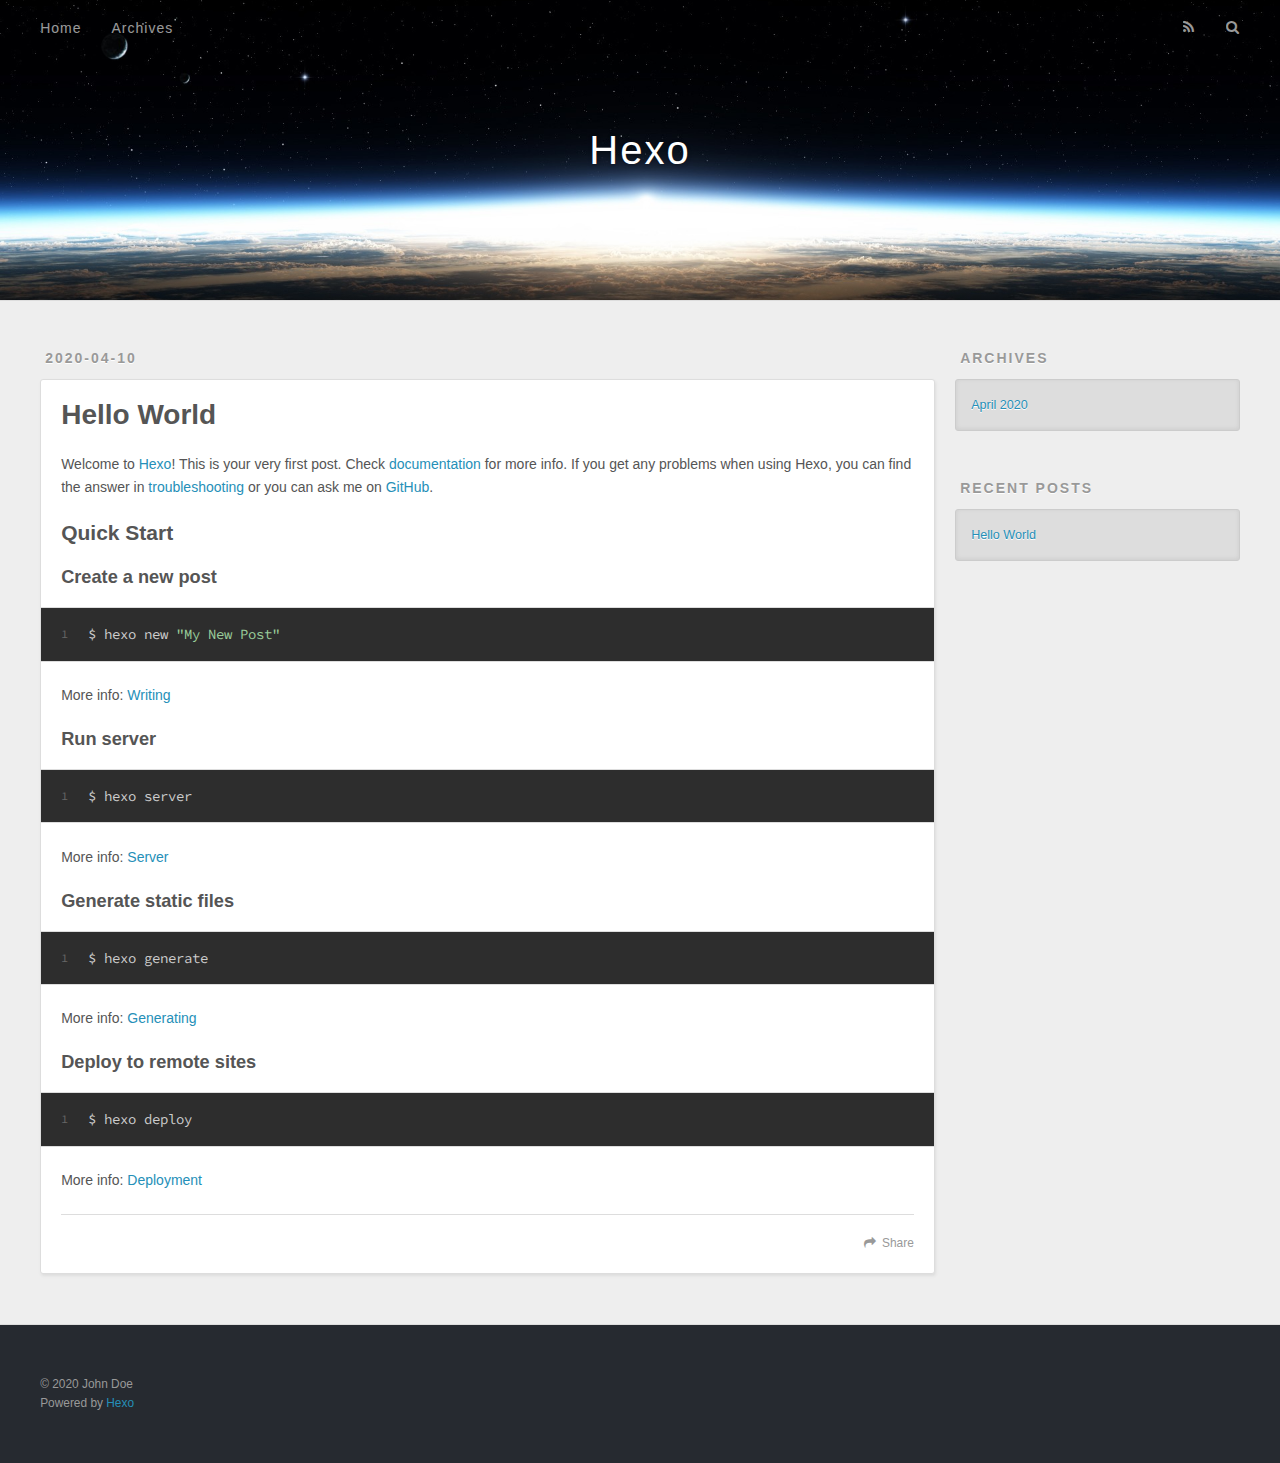
==== index.html @ f74c3641 "Site updated: 2020-04-10 07:57:39" ====
<!DOCTYPE html>
<html>
<head>
  <meta charset="utf-8">
  

  
  <title>Hexo</title>
  <meta name="viewport" content="width=device-width, initial-scale=1, maximum-scale=1">
  <meta property="og:type" content="website">
<meta property="og:title" content="Hexo">
<meta property="og:url" content="http://yoursite.com/index.html">
<meta property="og:site_name" content="Hexo">
<meta property="og:locale" content="en_US">
<meta property="article:author" content="John Doe">
<meta name="twitter:card" content="summary">
  
    <link rel="alternate" href="/atom.xml" title="Hexo" type="application/atom+xml">
  
  
    <link rel="icon" href="/favicon.png">
  
  
    <link href="//fonts.googleapis.com/css?family=Source+Code+Pro" rel="stylesheet" type="text/css">
  
  
<link rel="stylesheet" href="/css/style.css">

<meta name="generator" content="Hexo 4.2.0"></head>

<body>
  <div id="container">
    <div id="wrap">
      <header id="header">
  <div id="banner"></div>
  <div id="header-outer" class="outer">
    <div id="header-title" class="inner">
      <h1 id="logo-wrap">
        <a href="/" id="logo">Hexo</a>
      </h1>
      
    </div>
    <div id="header-inner" class="inner">
      <nav id="main-nav">
        <a id="main-nav-toggle" class="nav-icon"></a>
        
          <a class="main-nav-link" href="/">Home</a>
        
          <a class="main-nav-link" href="/archives">Archives</a>
        
      </nav>
      <nav id="sub-nav">
        
          <a id="nav-rss-link" class="nav-icon" href="/atom.xml" title="RSS Feed"></a>
        
        <a id="nav-search-btn" class="nav-icon" title="Search"></a>
      </nav>
      <div id="search-form-wrap">
        <form action="//google.com/search" method="get" accept-charset="UTF-8" class="search-form"><input type="search" name="q" class="search-form-input" placeholder="Search"><button type="submit" class="search-form-submit">&#xF002;</button><input type="hidden" name="sitesearch" value="http://yoursite.com"></form>
      </div>
    </div>
  </div>
</header>
      <div class="outer">
        <section id="main">
  
    <article id="post-hello-world" class="article article-type-post" itemscope itemprop="blogPost">
  <div class="article-meta">
    <a href="/2020/04/10/hello-world/" class="article-date">
  <time datetime="2020-04-09T23:54:30.245Z" itemprop="datePublished">2020-04-10</time>
</a>
    
  </div>
  <div class="article-inner">
    
    
      <header class="article-header">
        
  
    <h1 itemprop="name">
      <a class="article-title" href="/2020/04/10/hello-world/">Hello World</a>
    </h1>
  

      </header>
    
    <div class="article-entry" itemprop="articleBody">
      
        <p>Welcome to <a href="https://hexo.io/" target="_blank" rel="noopener">Hexo</a>! This is your very first post. Check <a href="https://hexo.io/docs/" target="_blank" rel="noopener">documentation</a> for more info. If you get any problems when using Hexo, you can find the answer in <a href="https://hexo.io/docs/troubleshooting.html" target="_blank" rel="noopener">troubleshooting</a> or you can ask me on <a href="https://github.com/hexojs/hexo/issues" target="_blank" rel="noopener">GitHub</a>.</p>
<h2 id="Quick-Start"><a href="#Quick-Start" class="headerlink" title="Quick Start"></a>Quick Start</h2><h3 id="Create-a-new-post"><a href="#Create-a-new-post" class="headerlink" title="Create a new post"></a>Create a new post</h3><figure class="highlight bash"><table><tr><td class="gutter"><pre><span class="line">1</span><br></pre></td><td class="code"><pre><span class="line">$ hexo new <span class="string">"My New Post"</span></span><br></pre></td></tr></table></figure>

<p>More info: <a href="https://hexo.io/docs/writing.html" target="_blank" rel="noopener">Writing</a></p>
<h3 id="Run-server"><a href="#Run-server" class="headerlink" title="Run server"></a>Run server</h3><figure class="highlight bash"><table><tr><td class="gutter"><pre><span class="line">1</span><br></pre></td><td class="code"><pre><span class="line">$ hexo server</span><br></pre></td></tr></table></figure>

<p>More info: <a href="https://hexo.io/docs/server.html" target="_blank" rel="noopener">Server</a></p>
<h3 id="Generate-static-files"><a href="#Generate-static-files" class="headerlink" title="Generate static files"></a>Generate static files</h3><figure class="highlight bash"><table><tr><td class="gutter"><pre><span class="line">1</span><br></pre></td><td class="code"><pre><span class="line">$ hexo generate</span><br></pre></td></tr></table></figure>

<p>More info: <a href="https://hexo.io/docs/generating.html" target="_blank" rel="noopener">Generating</a></p>
<h3 id="Deploy-to-remote-sites"><a href="#Deploy-to-remote-sites" class="headerlink" title="Deploy to remote sites"></a>Deploy to remote sites</h3><figure class="highlight bash"><table><tr><td class="gutter"><pre><span class="line">1</span><br></pre></td><td class="code"><pre><span class="line">$ hexo deploy</span><br></pre></td></tr></table></figure>

<p>More info: <a href="https://hexo.io/docs/one-command-deployment.html" target="_blank" rel="noopener">Deployment</a></p>

      
    </div>
    <footer class="article-footer">
      <a data-url="http://yoursite.com/2020/04/10/hello-world/" data-id="ck8tf6o4m0000vwvhghkp635x" class="article-share-link">Share</a>
      
      
    </footer>
  </div>
  
</article>


  


</section>
        
          <aside id="sidebar">
  
    

  
    

  
    
  
    
  <div class="widget-wrap">
    <h3 class="widget-title">Archives</h3>
    <div class="widget">
      <ul class="archive-list"><li class="archive-list-item"><a class="archive-list-link" href="/archives/2020/04/">April 2020</a></li></ul>
    </div>
  </div>


  
    
  <div class="widget-wrap">
    <h3 class="widget-title">Recent Posts</h3>
    <div class="widget">
      <ul>
        
          <li>
            <a href="/2020/04/10/hello-world/">Hello World</a>
          </li>
        
      </ul>
    </div>
  </div>

  
</aside>
        
      </div>
      <footer id="footer">
  
  <div class="outer">
    <div id="footer-info" class="inner">
      &copy; 2020 John Doe<br>
      Powered by <a href="http://hexo.io/" target="_blank">Hexo</a>
    </div>
  </div>
</footer>
    </div>
    <nav id="mobile-nav">
  
    <a href="/" class="mobile-nav-link">Home</a>
  
    <a href="/archives" class="mobile-nav-link">Archives</a>
  
</nav>
    

<script src="//ajax.googleapis.com/ajax/libs/jquery/2.0.3/jquery.min.js"></script>


  
<link rel="stylesheet" href="/fancybox/jquery.fancybox.css">

  
<script src="/fancybox/jquery.fancybox.pack.js"></script>




<script src="/js/script.js"></script>




  </div>
</body>
</html>
---- css/style.css ----
body {
  width: 100%;
}
body:before,
body:after {
  content: "";
  display: table;
}
body:after {
  clear: both;
}
html,
body,
div,
span,
applet,
object,
iframe,
h1,
h2,
h3,
h4,
h5,
h6,
p,
blockquote,
pre,
a,
abbr,
acronym,
address,
big,
cite,
code,
del,
dfn,
em,
img,
ins,
kbd,
q,
s,
samp,
small,
strike,
strong,
sub,
sup,
tt,
var,
dl,
dt,
dd,
ol,
ul,
li,
fieldset,
form,
label,
legend,
table,
caption,
tbody,
tfoot,
thead,
tr,
th,
td {
  margin: 0;
  padding: 0;
  border: 0;
  outline: 0;
  font-weight: inherit;
  font-style: inherit;
  font-family: inherit;
  font-size: 100%;
  vertical-align: baseline;
}
body {
  line-height: 1;
  color: #000;
  background: #fff;
}
ol,
ul {
  list-style: none;
}
table {
  border-collapse: separate;
  border-spacing: 0;
  vertical-align: middle;
}
caption,
th,
td {
  text-align: left;
  font-weight: normal;
  vertical-align: middle;
}
a img {
  border: none;
}
input,
button {
  margin: 0;
  padding: 0;
}
input::-moz-focus-inner,
button::-moz-focus-inner {
  border: 0;
  padding: 0;
}
@font-face {
  font-family: FontAwesome;
  font-style: normal;
  font-weight: normal;
  src: url("fonts/fontawesome-webfont.eot?v=#4.0.3");
  src: url("fonts/fontawesome-webfont.eot?#iefix&v=#4.0.3") format("embedded-opentype"), url("fonts/fontawesome-webfont.woff?v=#4.0.3") format("woff"), url("fonts/fontawesome-webfont.ttf?v=#4.0.3") format("truetype"), url("fonts/fontawesome-webfont.svg#fontawesomeregular?v=#4.0.3") format("svg");
}
html,
body,
#container {
  height: 100%;
}
body {
  background: #eee;
  font: 14px -apple-system, BlinkMacSystemFont, "Segoe UI", "Roboto", "Oxygen", "Ubuntu", "Cantarell", "Fira Sans", "Droid Sans", "Helvetica Neue", sans-serif;
  -webkit-text-size-adjust: 100%;
}
.outer {
  max-width: 1220px;
  margin: 0 auto;
  padding: 0 20px;
}
.outer:before,
.outer:after {
  content: "";
  display: table;
}
.outer:after {
  clear: both;
}
.inner {
  display: inline;
  float: left;
  width: 98.33333333333333%;
  margin: 0 0.833333333333333%;
}
.left,
.alignleft {
  float: left;
}
.right,
.alignright {
  float: right;
}
.clear {
  clear: both;
}
#container {
  position: relative;
}
.mobile-nav-on {
  overflow: hidden;
}
#wrap {
  height: 100%;
  width: 100%;
  position: absolute;
  top: 0;
  left: 0;
  -webkit-transition: 0.2s ease-out;
  -moz-transition: 0.2s ease-out;
  -ms-transition: 0.2s ease-out;
  transition: 0.2s ease-out;
  z-index: 1;
  background: #eee;
}
.mobile-nav-on #wrap {
  left: 280px;
}
@media screen and (min-width: 768px) {
  #main {
    display: inline;
    float: left;
    width: 73.33333333333333%;
    margin: 0 0.833333333333333%;
  }
}
.article-date,
.article-category-link,
.archive-year,
.widget-title {
  text-decoration: none;
  text-transform: uppercase;
  letter-spacing: 2px;
  color: #999;
  margin-bottom: 1em;
  margin-left: 5px;
  line-height: 1em;
  text-shadow: 0 1px #fff;
  font-weight: bold;
}
.article-inner,
.archive-article-inner {
  background: #fff;
  -webkit-box-shadow: 1px 2px 3px #ddd;
  box-shadow: 1px 2px 3px #ddd;
  border: 1px solid #ddd;
  border-radius: 3px;
}
.article-entry h1,
.widget h1 {
  font-size: 2em;
}
.article-entry h2,
.widget h2 {
  font-size: 1.5em;
}
.article-entry h3,
.widget h3 {
  font-size: 1.3em;
}
.article-entry h4,
.widget h4 {
  font-size: 1.2em;
}
.article-entry h5,
.widget h5 {
  font-size: 1em;
}
.article-entry h6,
.widget h6 {
  font-size: 1em;
  color: #999;
}
.article-entry hr,
.widget hr {
  border: 1px dashed #ddd;
}
.article-entry strong,
.widget strong {
  font-weight: bold;
}
.article-entry em,
.widget em,
.article-entry cite,
.widget cite {
  font-style: italic;
}
.article-entry sup,
.widget sup,
.article-entry sub,
.widget sub {
  font-size: 0.75em;
  line-height: 0;
  position: relative;
  vertical-align: baseline;
}
.article-entry sup,
.widget sup {
  top: -0.5em;
}
.article-entry sub,
.widget sub {
  bottom: -0.2em;
}
.article-entry small,
.widget small {
  font-size: 0.85em;
}
.article-entry acronym,
.widget acronym,
.article-entry abbr,
.widget abbr {
  border-bottom: 1px dotted;
}
.article-entry ul,
.widget ul,
.article-entry ol,
.widget ol,
.article-entry dl,
.widget dl {
  margin: 0 20px;
  line-height: 1.6em;
}
.article-entry ul ul,
.widget ul ul,
.article-entry ol ul,
.widget ol ul,
.article-entry ul ol,
.widget ul ol,
.article-entry ol ol,
.widget ol ol {
  margin-top: 0;
  margin-bottom: 0;
}
.article-entry ul,
.widget ul {
  list-style: disc;
}
.article-entry ol,
.widget ol {
  list-style: decimal;
}
.article-entry dt,
.widget dt {
  font-weight: bold;
}
#header {
  height: 300px;
  position: relative;
  border-bottom: 1px solid #ddd;
}
#header:before,
#header:after {
  content: "";
  position: absolute;
  left: 0;
  right: 0;
  height: 40px;
}
#header:before {
  top: 0;
  background: -webkit-linear-gradient(rgba(0,0,0,0.2), transparent);
  background: -moz-linear-gradient(rgba(0,0,0,0.2), transparent);
  background: -ms-linear-gradient(rgba(0,0,0,0.2), transparent);
  background: linear-gradient(rgba(0,0,0,0.2), transparent);
}
#header:after {
  bottom: 0;
  background: -webkit-linear-gradient(transparent, rgba(0,0,0,0.2));
  background: -moz-linear-gradient(transparent, rgba(0,0,0,0.2));
  background: -ms-linear-gradient(transparent, rgba(0,0,0,0.2));
  background: linear-gradient(transparent, rgba(0,0,0,0.2));
}
#header-outer {
  height: 100%;
  position: relative;
}
#header-inner {
  position: relative;
  overflow: hidden;
}
#banner {
  position: absolute;
  top: 0;
  left: 0;
  width: 100%;
  height: 100%;
  background: url("images/banner.jpg") center #000;
  -webkit-background-size: cover;
  -moz-background-size: cover;
  background-size: cover;
  z-index: -1;
}
#header-title {
  text-align: center;
  height: 40px;
  position: absolute;
  top: 50%;
  left: 0;
  margin-top: -20px;
}
#logo,
#subtitle {
  text-decoration: none;
  color: #fff;
  font-weight: 300;
  text-shadow: 0 1px 4px rgba(0,0,0,0.3);
}
#logo {
  font-size: 40px;
  line-height: 40px;
  letter-spacing: 2px;
}
#subtitle {
  font-size: 16px;
  line-height: 16px;
  letter-spacing: 1px;
}
#subtitle-wrap {
  margin-top: 16px;
}
#main-nav {
  float: left;
  margin-left: -15px;
}
.nav-icon,
.main-nav-link {
  float: left;
  color: #fff;
  opacity: 0.6;
  text-decoration: none;
  text-shadow: 0 1px rgba(0,0,0,0.2);
  -webkit-transition: opacity 0.2s;
  -moz-transition: opacity 0.2s;
  -ms-transition: opacity 0.2s;
  transition: opacity 0.2s;
  display: block;
  padding: 20px 15px;
}
.nav-icon:hover,
.main-nav-link:hover {
  opacity: 1;
}
.nav-icon {
  font-family: FontAwesome;
  text-align: center;
  font-size: 14px;
  width: 14px;
  height: 14px;
  padding: 20px 15px;
  position: relative;
  cursor: pointer;
}
.main-nav-link {
  font-weight: 300;
  letter-spacing: 1px;
}
@media screen and (max-width: 479px) {
  .main-nav-link {
    display: none;
  }
}
#main-nav-toggle {
  display: none;
}
#main-nav-toggle:before {
  content: "\f0c9";
}
@media screen and (max-width: 479px) {
  #main-nav-toggle {
    display: block;
  }
}
#sub-nav {
  float: right;
  margin-right: -15px;
}
#nav-rss-link:before {
  content: "\f09e";
}
#nav-search-btn:before {
  content: "\f002";
}
#search-form-wrap {
  position: absolute;
  top: 15px;
  width: 150px;
  height: 30px;
  right: -150px;
  opacity: 0;
  -webkit-transition: 0.2s ease-out;
  -moz-transition: 0.2s ease-out;
  -ms-transition: 0.2s ease-out;
  transition: 0.2s ease-out;
}
#search-form-wrap.on {
  opacity: 1;
  right: 0;
}
@media screen and (max-width: 479px) {
  #search-form-wrap {
    width: 100%;
    right: -100%;
  }
}
.search-form {
  position: absolute;
  top: 0;
  left: 0;
  right: 0;
  background: #fff;
  padding: 5px 15px;
  border-radius: 15px;
  -webkit-box-shadow: 0 0 10px rgba(0,0,0,0.3);
  box-shadow: 0 0 10px rgba(0,0,0,0.3);
}
.search-form-input {
  border: none;
  background: none;
  color: #555;
  width: 100%;
  font: 13px -apple-system, BlinkMacSystemFont, "Segoe UI", "Roboto", "Oxygen", "Ubuntu", "Cantarell", "Fira Sans", "Droid Sans", "Helvetica Neue", sans-serif;
  outline: none;
}
.search-form-input::-webkit-search-results-decoration,
.search-form-input::-webkit-search-cancel-button {
  -webkit-appearance: none;
}
.search-form-submit {
  position: absolute;
  top: 50%;
  right: 10px;
  margin-top: -7px;
  font: 13px FontAwesome;
  border: none;
  background: none;
  color: #bbb;
  cursor: pointer;
}
.search-form-submit:hover,
.search-form-submit:focus {
  color: #777;
}
.article {
  margin: 50px 0;
}
.article-inner {
  overflow: hidden;
}
.article-meta:before,
.article-meta:after {
  content: "";
  display: table;
}
.article-meta:after {
  clear: both;
}
.article-date {
  float: left;
}
.article-category {
  float: left;
  line-height: 1em;
  color: #ccc;
  text-shadow: 0 1px #fff;
  margin-left: 8px;
}
.article-category:before {
  content: "\2022";
}
.article-category-link {
  margin: 0 12px 1em;
}
.article-header {
  padding: 20px 20px 0;
}
.article-title {
  text-decoration: none;
  font-size: 2em;
  font-weight: bold;
  color: #555;
  line-height: 1.1em;
  -webkit-transition: color 0.2s;
  -moz-transition: color 0.2s;
  -ms-transition: color 0.2s;
  transition: color 0.2s;
}
a.article-title:hover {
  color: #258fb8;
}
.article-entry {
  color: #555;
  padding: 0 20px;
}
.article-entry:before,
.article-entry:after {
  content: "";
  display: table;
}
.article-entry:after {
  clear: both;
}
.article-entry p,
.article-entry table {
  line-height: 1.6em;
  margin: 1.6em 0;
}
.article-entry h1,
.article-entry h2,
.article-entry h3,
.article-entry h4,
.article-entry h5,
.article-entry h6 {
  font-weight: bold;
}
.article-entry h1,
.article-entry h2,
.article-entry h3,
.article-entry h4,
.article-entry h5,
.article-entry h6 {
  line-height: 1.1em;
  margin: 1.1em 0;
}
.article-entry a {
  color: #258fb8;
  text-decoration: none;
}
.article-entry a:hover {
  text-decoration: underline;
}
.article-entry ul,
.article-entry ol,
.article-entry dl {
  margin-top: 1.6em;
  margin-bottom: 1.6em;
}
.article-entry img,
.article-entry video {
  max-width: 100%;
  height: auto;
  display: block;
  margin: auto;
}
.article-entry iframe {
  border: none;
}
.article-entry table {
  width: 100%;
  border-collapse: collapse;
  border-spacing: 0;
}
.article-entry th {
  font-weight: bold;
  border-bottom: 3px solid #ddd;
  padding-bottom: 0.5em;
}
.article-entry td {
  border-bottom: 1px solid #ddd;
  padding: 10px 0;
}
.article-entry blockquote {
  font-family: Georgia, "Times New Roman", serif;
  font-size: 1.4em;
  margin: 1.6em 20px;
  text-align: center;
}
.article-entry blockquote footer {
  font-size: 14px;
  margin: 1.6em 0;
  font-family: -apple-system, BlinkMacSystemFont, "Segoe UI", "Roboto", "Oxygen", "Ubuntu", "Cantarell", "Fira Sans", "Droid Sans", "Helvetica Neue", sans-serif;
}
.article-entry blockquote footer cite:before {
  content: "—";
  padding: 0 0.5em;
}
.article-entry .pullquote {
  text-align: left;
  width: 45%;
  margin: 0;
}
.article-entry .pullquote.left {
  margin-left: 0.5em;
  margin-right: 1em;
}
.article-entry .pullquote.right {
  margin-right: 0.5em;
  margin-left: 1em;
}
.article-entry .caption {
  color: #999;
  display: block;
  font-size: 0.9em;
  margin-top: 0.5em;
  position: relative;
  text-align: center;
}
.article-entry .video-container {
  position: relative;
  padding-top: 56.25%;
  height: 0;
  overflow: hidden;
}
.article-entry .video-container iframe,
.article-entry .video-container object,
.article-entry .video-container embed {
  position: absolute;
  top: 0;
  left: 0;
  width: 100%;
  height: 100%;
  margin-top: 0;
}
.article-more-link a {
  display: inline-block;
  line-height: 1em;
  padding: 6px 15px;
  border-radius: 15px;
  background: #eee;
  color: #999;
  text-shadow: 0 1px #fff;
  text-decoration: none;
}
.article-more-link a:hover {
  background: #258fb8;
  color: #fff;
  text-decoration: none;
  text-shadow: 0 1px #1e7293;
}
.article-footer {
  font-size: 0.85em;
  line-height: 1.6em;
  border-top: 1px solid #ddd;
  padding-top: 1.6em;
  margin: 0 20px 20px;
}
.article-footer:before,
.article-footer:after {
  content: "";
  display: table;
}
.article-footer:after {
  clear: both;
}
.article-footer a {
  color: #999;
  text-decoration: none;
}
.article-footer a:hover {
  color: #555;
}
.article-tag-list-item {
  float: left;
  margin-right: 10px;
}
.article-tag-list-link:before {
  content: "#";
}
.article-comment-link {
  float: right;
}
.article-comment-link:before {
  content: "\f075";
  font-family: FontAwesome;
  padding-right: 8px;
}
.article-share-link {
  cursor: pointer;
  float: right;
  margin-left: 20px;
}
.article-share-link:before {
  content: "\f064";
  font-family: FontAwesome;
  padding-right: 6px;
}
#article-nav {
  position: relative;
}
#article-nav:before,
#article-nav:after {
  content: "";
  display: table;
}
#article-nav:after {
  clear: both;
}
@media screen and (min-width: 768px) {
  #article-nav {
    margin: 50px 0;
  }
  #article-nav:before {
    width: 8px;
    height: 8px;
    position: absolute;
    top: 50%;
    left: 50%;
    margin-top: -4px;
    margin-left: -4px;
    content: "";
    border-radius: 50%;
    background: #ddd;
    -webkit-box-shadow: 0 1px 2px #fff;
    box-shadow: 0 1px 2px #fff;
  }
}
.article-nav-link-wrap {
  text-decoration: none;
  text-shadow: 0 1px #fff;
  color: #999;
  -webkit-box-sizing: border-box;
  -moz-box-sizing: border-box;
  box-sizing: border-box;
  margin-top: 50px;
  text-align: center;
  display: block;
}
.article-nav-link-wrap:hover {
  color: #555;
}
@media screen and (min-width: 768px) {
  .article-nav-link-wrap {
    width: 50%;
    margin-top: 0;
  }
}
@media screen and (min-width: 768px) {
  #article-nav-newer {
    float: left;
    text-align: right;
    padding-right: 20px;
  }
}
@media screen and (min-width: 768px) {
  #article-nav-older {
    float: right;
    text-align: left;
    padding-left: 20px;
  }
}
.article-nav-caption {
  text-transform: uppercase;
  letter-spacing: 2px;
  color: #ddd;
  line-height: 1em;
  font-weight: bold;
}
#article-nav-newer .article-nav-caption {
  margin-right: -2px;
}
.article-nav-title {
  font-size: 0.85em;
  line-height: 1.6em;
  margin-top: 0.5em;
}
.article-share-box {
  position: absolute;
  display: none;
  background: #fff;
  -webkit-box-shadow: 1px 2px 10px rgba(0,0,0,0.2);
  box-shadow: 1px 2px 10px rgba(0,0,0,0.2);
  border-radius: 3px;
  margin-left: -145px;
  overflow: hidden;
  z-index: 1;
}
.article-share-box.on {
  display: block;
}
.article-share-input {
  width: 100%;
  background: none;
  -webkit-box-sizing: border-box;
  -moz-box-sizing: border-box;
  box-sizing: border-box;
  font: 14px -apple-system, BlinkMacSystemFont, "Segoe UI", "Roboto", "Oxygen", "Ubuntu", "Cantarell", "Fira Sans", "Droid Sans", "Helvetica Neue", sans-serif;
  padding: 0 15px;
  color: #555;
  outline: none;
  border: 1px solid #ddd;
  border-radius: 3px 3px 0 0;
  height: 36px;
  line-height: 36px;
}
.article-share-links {
  background: #eee;
}
.article-share-links:before,
.article-share-links:after {
  content: "";
  display: table;
}
.article-share-links:after {
  clear: both;
}
.article-share-twitter,
.article-share-facebook,
.article-share-pinterest,
.article-share-google {
  width: 50px;
  height: 36px;
  display: block;
  float: left;
  position: relative;
  color: #999;
  text-shadow: 0 1px #fff;
}
.article-share-twitter:before,
.article-share-facebook:before,
.article-share-pinterest:before,
.article-share-google:before {
  font-size: 20px;
  font-family: FontAwesome;
  width: 20px;
  height: 20px;
  position: absolute;
  top: 50%;
  left: 50%;
  margin-top: -10px;
  margin-left: -10px;
  text-align: center;
}
.article-share-twitter:hover,
.article-share-facebook:hover,
.article-share-pinterest:hover,
.article-share-google:hover {
  color: #fff;
}
.article-share-twitter:before {
  content: "\f099";
}
.article-share-twitter:hover {
  background: #00aced;
  text-shadow: 0 1px #008abe;
}
.article-share-facebook:before {
  content: "\f09a";
}
.article-share-facebook:hover {
  background: #3b5998;
  text-shadow: 0 1px #2f477a;
}
.article-share-pinterest:before {
  content: "\f0d2";
}
.article-share-pinterest:hover {
  background: #cb2027;
  text-shadow: 0 1px #a21a1f;
}
.article-share-google:before {
  content: "\f0d5";
}
.article-share-google:hover {
  background: #dd4b39;
  text-shadow: 0 1px #be3221;
}
.article-gallery {
  background: #000;
  position: relative;
}
.article-gallery-photos {
  position: relative;
  overflow: hidden;
}
.article-gallery-img {
  display: none;
  max-width: 100%;
}
.article-gallery-img:first-child {
  display: block;
}
.article-gallery-img.loaded {
  position: absolute;
  display: block;
}
.article-gallery-img img {
  display: block;
  max-width: 100%;
  margin: 0 auto;
}
#comments {
  background: #fff;
  -webkit-box-shadow: 1px 2px 3px #ddd;
  box-shadow: 1px 2px 3px #ddd;
  padding: 20px;
  border: 1px solid #ddd;
  border-radius: 3px;
  margin: 50px 0;
}
#comments a {
  color: #258fb8;
}
.archives-wrap {
  margin: 50px 0;
}
.archives:before,
.archives:after {
  content: "";
  display: table;
}
.archives:after {
  clear: both;
}
.archive-year-wrap {
  margin-bottom: 1em;
}
.archives {
  -webkit-column-gap: 10px;
  -moz-column-gap: 10px;
  column-gap: 10px;
}
@media screen and (min-width: 480px) and (max-width: 767px) {
  .archives {
    -webkit-column-count: 2;
    -moz-column-count: 2;
    column-count: 2;
  }
}
@media screen and (min-width: 768px) {
  .archives {
    -webkit-column-count: 3;
    -moz-column-count: 3;
    column-count: 3;
  }
}
.archive-article {
  -webkit-column-break-inside: avoid;
  page-break-inside: avoid;
  overflow: hidden;
  break-inside: avoid-column;
}
.archive-article-inner {
  padding: 10px;
  margin-bottom: 15px;
}
.archive-article-title {
  text-decoration: none;
  font-weight: bold;
  color: #555;
  -webkit-transition: color 0.2s;
  -moz-transition: color 0.2s;
  -ms-transition: color 0.2s;
  transition: color 0.2s;
  line-height: 1.6em;
}
.archive-article-title:hover {
  color: #258fb8;
}
.archive-article-footer {
  margin-top: 1em;
}
.archive-article-date {
  color: #999;
  text-decoration: none;
  font-size: 0.85em;
  line-height: 1em;
  margin-bottom: 0.5em;
  display: block;
}
#page-nav {
  margin: 50px auto;
  background: #fff;
  -webkit-box-shadow: 1px 2px 3px #ddd;
  box-shadow: 1px 2px 3px #ddd;
  border: 1px solid #ddd;
  border-radius: 3px;
  text-align: center;
  color: #999;
  overflow: hidden;
}
#page-nav:before,
#page-nav:after {
  content: "";
  display: table;
}
#page-nav:after {
  clear: both;
}
#page-nav a,
#page-nav span {
  padding: 10px 20px;
  line-height: 1;
  height: 2ex;
}
#page-nav a {
  color: #999;
  text-decoration: none;
}
#page-nav a:hover {
  background: #999;
  color: #fff;
}
#page-nav .prev {
  float: left;
}
#page-nav .next {
  float: right;
}
#page-nav .page-number {
  display: inline-block;
}
@media screen and (max-width: 479px) {
  #page-nav .page-number {
    display: none;
  }
}
#page-nav .current {
  color: #555;
  font-weight: bold;
}
#page-nav .space {
  color: #ddd;
}
#footer {
  background: #262a30;
  padding: 50px 0;
  border-top: 1px solid #ddd;
  color: #999;
}
#footer a {
  color: #258fb8;
  text-decoration: none;
}
#footer a:hover {
  text-decoration: underline;
}
#footer-info {
  line-height: 1.6em;
  font-size: 0.85em;
}
.article-entry pre,
.article-entry .highlight {
  background: #2d2d2d;
  margin: 0 -20px;
  padding: 15px 20px;
  border-style: solid;
  border-color: #ddd;
  border-width: 1px 0;
  overflow: auto;
  color: #ccc;
  line-height: 22.400000000000002px;
}
.article-entry .highlight .gutter pre,
.article-entry .gist .gist-file .gist-data .line-numbers {
  color: #666;
  font-size: 0.85em;
}
.article-entry pre,
.article-entry code {
  font-family: "Source Code Pro", Consolas, Monaco, Menlo, Consolas, monospace;
}
.article-entry code {
  background: #eee;
  text-shadow: 0 1px #fff;
  padding: 0 0.3em;
}
.article-entry pre code {
  background: none;
  text-shadow: none;
  padding: 0;
}
.article-entry .highlight pre {
  border: none;
  margin: 0;
  padding: 0;
}
.article-entry .highlight table {
  margin: 0;
  width: auto;
}
.article-entry .highlight td {
  border: none;
  padding: 0;
}
.article-entry .highlight figcaption {
  font-size: 0.85em;
  color: #999;
  line-height: 1em;
  margin-bottom: 1em;
}
.article-entry .highlight figcaption:before,
.article-entry .highlight figcaption:after {
  content: "";
  display: table;
}
.article-entry .highlight figcaption:after {
  clear: both;
}
.article-entry .highlight figcaption a {
  float: right;
}
.article-entry .highlight .gutter pre {
  text-align: right;
  padding-right: 20px;
}
.article-entry .highlight .line {
  height: 22.400000000000002px;
}
.article-entry .highlight .line.marked {
  background: #515151;
}
.article-entry .gist {
  margin: 0 -20px;
  border-style: solid;
  border-color: #ddd;
  border-width: 1px 0;
  background: #2d2d2d;
  padding: 15px 20px 15px 0;
}
.article-entry .gist .gist-file {
  border: none;
  font-family: "Source Code Pro", Consolas, Monaco, Menlo, Consolas, monospace;
  margin: 0;
}
.article-entry .gist .gist-file .gist-data {
  background: none;
  border: none;
}
.article-entry .gist .gist-file .gist-data .line-numbers {
  background: none;
  border: none;
  padding: 0 20px 0 0;
}
.article-entry .gist .gist-file .gist-data .line-data {
  padding: 0 !important;
}
.article-entry .gist .gist-file .highlight {
  margin: 0;
  padding: 0;
  border: none;
}
.article-entry .gist .gist-file .gist-meta {
  background: #2d2d2d;
  color: #999;
  font: 0.85em -apple-system, BlinkMacSystemFont, "Segoe UI", "Roboto", "Oxygen", "Ubuntu", "Cantarell", "Fira Sans", "Droid Sans", "Helvetica Neue", sans-serif;
  text-shadow: 0 0;
  padding: 0;
  margin-top: 1em;
  margin-left: 20px;
}
.article-entry .gist .gist-file .gist-meta a {
  color: #258fb8;
  font-weight: normal;
}
.article-entry .gist .gist-file .gist-meta a:hover {
  text-decoration: underline;
}
pre .comment,
pre .title {
  color: #999;
}
pre .variable,
pre .attribute,
pre .tag,
pre .regexp,
pre .ruby .constant,
pre .xml .tag .title,
pre .xml .pi,
pre .xml .doctype,
pre .html .doctype,
pre .css .id,
pre .css .class,
pre .css .pseudo {
  color: #f2777a;
}
pre .number,
pre .preprocessor,
pre .built_in,
pre .literal,
pre .params,
pre .constant {
  color: #f99157;
}
pre .class,
pre .ruby .class .title,
pre .css .rules .attribute {
  color: #9c9;
}
pre .string,
pre .value,
pre .inheritance,
pre .header,
pre .ruby .symbol,
pre .xml .cdata {
  color: #9c9;
}
pre .css .hexcolor {
  color: #6cc;
}
pre .function,
pre .python .decorator,
pre .python .title,
pre .ruby .function .title,
pre .ruby .title .keyword,
pre .perl .sub,
pre .javascript .title,
pre .coffeescript .title {
  color: #69c;
}
pre .keyword,
pre .javascript .function {
  color: #c9c;
}
@media screen and (max-width: 479px) {
  #mobile-nav {
    position: absolute;
    top: 0;
    left: 0;
    width: 280px;
    height: 100%;
    background: #191919;
    border-right: 1px solid #fff;
  }
}
@media screen and (max-width: 479px) {
  .mobile-nav-link {
    display: block;
    color: #999;
    text-decoration: none;
    padding: 15px 20px;
    font-weight: bold;
  }
  .mobile-nav-link:hover {
    color: #fff;
  }
}
@media screen and (min-width: 768px) {
  #sidebar {
    display: inline;
    float: left;
    width: 23.333333333333332%;
    margin: 0 0.833333333333333%;
  }
}
.widget-wrap {
  margin: 50px 0;
}
.widget {
  color: #777;
  text-shadow: 0 1px #fff;
  background: #ddd;
  -webkit-box-shadow: 0 -1px 4px #ccc inset;
  box-shadow: 0 -1px 4px #ccc inset;
  border: 1px solid #ccc;
  padding: 15px;
  border-radius: 3px;
}
.widget a {
  color: #258fb8;
  text-decoration: none;
}
.widget a:hover {
  text-decoration: underline;
}
.widget ul ul,
.widget ol ul,
.widget dl ul,
.widget ul ol,
.widget ol ol,
.widget dl ol,
.widget ul dl,
.widget ol dl,
.widget dl dl {
  margin-left: 15px;
  list-style: disc;
}
.widget {
  line-height: 1.6em;
  word-wrap: break-word;
  font-size: 0.9em;
}
.widget ul,
.widget ol {
  list-style: none;
  margin: 0;
}
.widget ul ul,
.widget ol ul,
.widget ul ol,
.widget ol ol {
  margin: 0 20px;
}
.widget ul ul,
.widget ol ul {
  list-style: disc;
}
.widget ul ol,
.widget ol ol {
  list-style: decimal;
}
.category-list-count,
.tag-list-count,
.archive-list-count {
  padding-left: 5px;
  color: #999;
  font-size: 0.85em;
}
.category-list-count:before,
.tag-list-count:before,
.archive-list-count:before {
  content: "(";
}
.category-list-count:after,
.tag-list-count:after,
.archive-list-count:after {
  content: ")";
}
.tagcloud a {
  margin-right: 5px;
  display: inline-block;
}
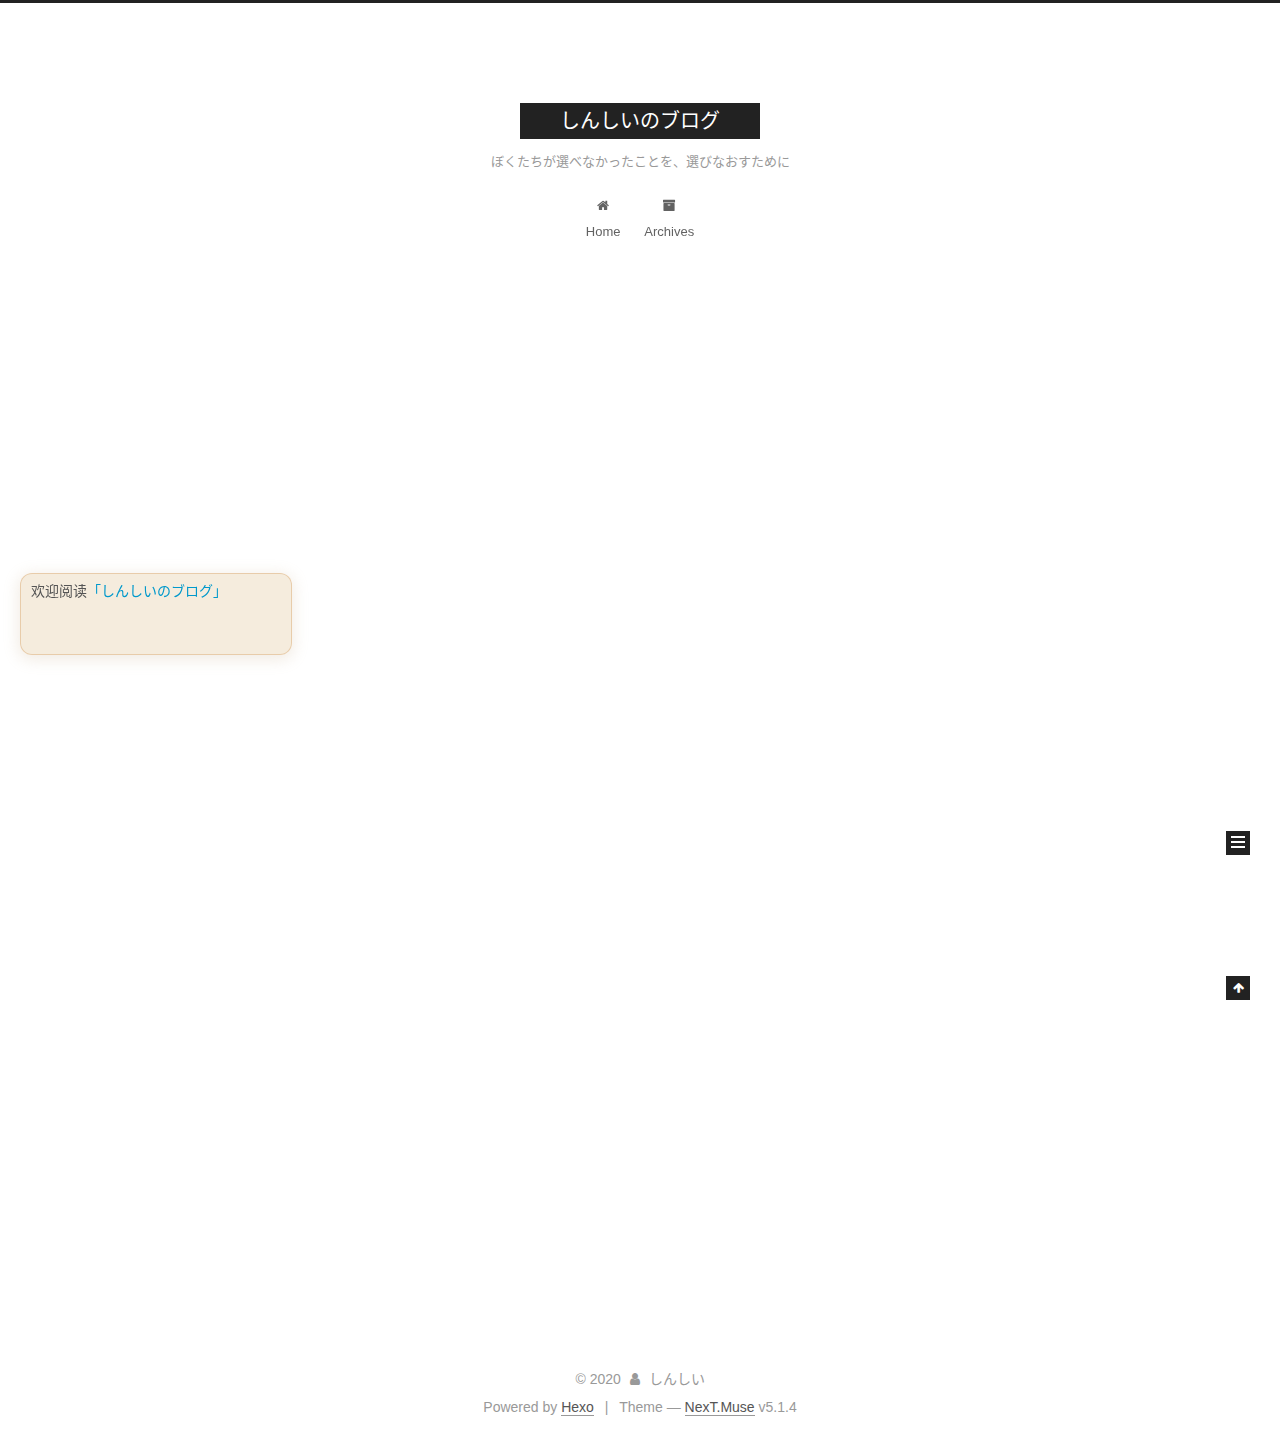
==== commit 2483a37a: "Site updated: 2020-04-10 08:19:08" ====
--- a/index.html
+++ b/index.html
@@ -1,196 +1,628 @@
 <!DOCTYPE html>
-<html>
+
+
+
+  
+
+
+<html class="theme-next muse use-motion" lang="zh-CN">
 <head>
-  <meta charset="utf-8">
-  
-
-  
-  <title>Hexo</title>
-  <meta name="viewport" content="width=device-width, initial-scale=1, maximum-scale=1">
-  <meta property="og:type" content="website">
-<meta property="og:title" content="Hexo">
+  <meta charset="UTF-8"/>
+<meta http-equiv="X-UA-Compatible" content="IE=edge" />
+<meta name="viewport" content="width=device-width, initial-scale=1, maximum-scale=1"/>
+<meta name="theme-color" content="#222">
+
+
+
+
+
+
+
+
+
+<meta http-equiv="Cache-Control" content="no-transform" />
+<meta http-equiv="Cache-Control" content="no-siteapp" />
+
+
+
+
+
+
+
+
+
+
+
+
+
+
+
+
+  
+  
+  <link href="/lib/fancybox/source/jquery.fancybox.css?v=2.1.5" rel="stylesheet" type="text/css" />
+
+
+
+
+
+
+
+<link href="/lib/font-awesome/css/font-awesome.min.css?v=4.6.2" rel="stylesheet" type="text/css" />
+
+<link href="/css/main.css?v=5.1.4" rel="stylesheet" type="text/css" />
+
+
+  <link rel="apple-touch-icon" sizes="180x180" href="/images/apple-touch-icon-next.png?v=5.1.4">
+
+
+  <link rel="icon" type="image/png" sizes="32x32" href="/images/favicon-32x32-next.png?v=5.1.4">
+
+
+  <link rel="icon" type="image/png" sizes="16x16" href="/images/favicon-16x16-next.png?v=5.1.4">
+
+
+  <link rel="mask-icon" href="/images/logo.svg?v=5.1.4" color="#222">
+
+
+
+
+
+  <meta name="keywords" content="Hexo, NexT" />
+
+
+
+
+
+
+
+
+
+
+<meta name="description" content="なにもかもはんぱもの">
+<meta property="og:type" content="website">
+<meta property="og:title" content="しんしいのブログ">
 <meta property="og:url" content="http://yoursite.com/index.html">
-<meta property="og:site_name" content="Hexo">
-<meta property="og:locale" content="en_US">
-<meta property="article:author" content="John Doe">
+<meta property="og:site_name" content="しんしいのブログ">
+<meta property="og:description" content="なにもかもはんぱもの">
+<meta property="og:locale" content="zh_CN">
+<meta property="article:author" content="しんしい">
 <meta name="twitter:card" content="summary">
-  
-    <link rel="alternate" href="/atom.xml" title="Hexo" type="application/atom+xml">
-  
-  
-    <link rel="icon" href="/favicon.png">
-  
-  
-    <link href="//fonts.googleapis.com/css?family=Source+Code+Pro" rel="stylesheet" type="text/css">
-  
-  
-<link rel="stylesheet" href="/css/style.css">
+
+
+
+<script type="text/javascript" id="hexo.configurations">
+  var NexT = window.NexT || {};
+  var CONFIG = {
+    root: '/',
+    scheme: 'Muse',
+    version: '5.1.4',
+    sidebar: {"position":"left","display":"post","offset":12,"b2t":false,"scrollpercent":false,"onmobile":false},
+    fancybox: true,
+    tabs: true,
+    motion: {"enable":true,"async":false,"transition":{"post_block":"fadeIn","post_header":"slideDownIn","post_body":"slideDownIn","coll_header":"slideLeftIn","sidebar":"slideUpIn"}},
+    duoshuo: {
+      userId: '0',
+      author: 'Author'
+    },
+    algolia: {
+      applicationID: '',
+      apiKey: '',
+      indexName: '',
+      hits: {"per_page":10},
+      labels: {"input_placeholder":"Search for Posts","hits_empty":"We didn't find any results for the search: ${query}","hits_stats":"${hits} results found in ${time} ms"}
+    }
+  };
+</script>
+
+
+
+  <link rel="canonical" href="http://yoursite.com/"/>
+
+
+
+
+
+  <title>しんしいのブログ</title>
+  
+
+
+
+
+
+
+
+
+  <script src="/live2d-widget-master/autoload.js"></script>
 
 <meta name="generator" content="Hexo 4.2.0"></head>
 
-<body>
-  <div id="container">
-    <div id="wrap">
-      <header id="header">
-  <div id="banner"></div>
-  <div id="header-outer" class="outer">
-    <div id="header-title" class="inner">
-      <h1 id="logo-wrap">
-        <a href="/" id="logo">Hexo</a>
-      </h1>
-      
+<body itemscope itemtype="http://schema.org/WebPage" lang="zh-CN">
+
+  
+  
+    
+  
+
+  <div class="container sidebar-position-left 
+  page-home">
+    <div class="headband"></div>
+
+    <header id="header" class="header" itemscope itemtype="http://schema.org/WPHeader">
+      <div class="header-inner"><div class="site-brand-wrapper">
+  <div class="site-meta ">
+    
+
+    <div class="custom-logo-site-title">
+      <a href="/"  class="brand" rel="start">
+        <span class="logo-line-before"><i></i></span>
+        <span class="site-title">しんしいのブログ</span>
+        <span class="logo-line-after"><i></i></span>
+      </a>
     </div>
-    <div id="header-inner" class="inner">
-      <nav id="main-nav">
-        <a id="main-nav-toggle" class="nav-icon"></a>
-        
-          <a class="main-nav-link" href="/">Home</a>
-        
-          <a class="main-nav-link" href="/archives">Archives</a>
-        
-      </nav>
-      <nav id="sub-nav">
-        
-          <a id="nav-rss-link" class="nav-icon" href="/atom.xml" title="RSS Feed"></a>
-        
-        <a id="nav-search-btn" class="nav-icon" title="Search"></a>
-      </nav>
-      <div id="search-form-wrap">
-        <form action="//google.com/search" method="get" accept-charset="UTF-8" class="search-form"><input type="search" name="q" class="search-form-input" placeholder="Search"><button type="submit" class="search-form-submit">&#xF002;</button><input type="hidden" name="sitesearch" value="http://yoursite.com"></form>
-      </div>
+      
+        <p class="site-subtitle">ぼくたちが選べなかったことを、選びなおすために</p>
+      
+  </div>
+
+  <div class="site-nav-toggle">
+    <button>
+      <span class="btn-bar"></span>
+      <span class="btn-bar"></span>
+      <span class="btn-bar"></span>
+    </button>
+  </div>
+</div>
+
+<nav class="site-nav">
+  
+
+  
+    <ul id="menu" class="menu">
+      
+        
+        <li class="menu-item menu-item-home">
+          <a href="/%20" rel="section">
+            
+              <i class="menu-item-icon fa fa-fw fa-home"></i> <br />
+            
+            Home
+          </a>
+        </li>
+      
+        
+        <li class="menu-item menu-item-archives">
+          <a href="/archives/%20" rel="section">
+            
+              <i class="menu-item-icon fa fa-fw fa-archive"></i> <br />
+            
+            Archives
+          </a>
+        </li>
+      
+
+      
+    </ul>
+  
+
+  
+</nav>
+
+
+
+ </div>
+    </header>
+
+    <main id="main" class="main">
+      <div class="main-inner">
+        <div class="content-wrap">
+          <div id="content" class="content">
+            
+  <section id="posts" class="posts-expand">
+    
+      
+
+  
+
+  
+  
+  
+
+  <article class="post post-type-normal" itemscope itemtype="http://schema.org/Article">
+  
+  
+  
+  <div class="post-block">
+    <link itemprop="mainEntityOfPage" href="http://yoursite.com/2020/04/10/hello-world/">
+
+    <span hidden itemprop="author" itemscope itemtype="http://schema.org/Person">
+      <meta itemprop="name" content="しんしい">
+      <meta itemprop="description" content="">
+      <meta itemprop="image" content="/images/avatar.png">
+    </span>
+
+    <span hidden itemprop="publisher" itemscope itemtype="http://schema.org/Organization">
+      <meta itemprop="name" content="しんしいのブログ">
+    </span>
+
+    
+      <header class="post-header">
+
+        
+        
+          <h1 class="post-title" itemprop="name headline">
+                
+                <a class="post-title-link" href="/2020/04/10/hello-world/" itemprop="url">Hello World</a></h1>
+        
+
+        <div class="post-meta">
+          <span class="post-time">
+            
+              <span class="post-meta-item-icon">
+                <i class="fa fa-calendar-o"></i>
+              </span>
+              
+                <span class="post-meta-item-text">Posted on</span>
+              
+              <time title="Post created" itemprop="dateCreated datePublished" datetime="2020-04-10T07:54:30+08:00">
+                2020-04-10
+              </time>
+            
+
+            
+
+            
+          </span>
+
+          
+
+          
+            
+          
+
+          
+          
+
+          
+
+          
+
+          
+
+        </div>
+      </header>
+    
+
+    
+    
+    
+    <div class="post-body" itemprop="articleBody">
+
+      
+      
+
+      
+        
+          
+            <p>Welcome to <a href="https://hexo.io/" target="_blank" rel="noopener">Hexo</a>! This is your very first post. Check <a href="https://hexo.io/docs/" target="_blank" rel="noopener">documentation</a> for more info. If you get any problems when using Hexo, you can find the answer in <a href="https://hexo.io/docs/troubleshooting.html" target="_blank" rel="noopener">troubleshooting</a> or you can ask me on <a href="https://github.com/hexojs/hexo/issues" target="_blank" rel="noopener">GitHub</a>.</p>
+<h2 id="Quick-Start"><a href="#Quick-Start" class="headerlink" title="Quick Start"></a>Quick Start</h2><h3 id="Create-a-new-post"><a href="#Create-a-new-post" class="headerlink" title="Create a new post"></a>Create a new post</h3><figure class="highlight bash"><table><tr><td class="gutter"><pre><span class="line">1</span><br></pre></td><td class="code"><pre><span class="line">$ hexo new <span class="string">"My New Post"</span></span><br></pre></td></tr></table></figure>
+
+<p>More info: <a href="https://hexo.io/docs/writing.html" target="_blank" rel="noopener">Writing</a></p>
+<h3 id="Run-server"><a href="#Run-server" class="headerlink" title="Run server"></a>Run server</h3><figure class="highlight bash"><table><tr><td class="gutter"><pre><span class="line">1</span><br></pre></td><td class="code"><pre><span class="line">$ hexo server</span><br></pre></td></tr></table></figure>
+
+<p>More info: <a href="https://hexo.io/docs/server.html" target="_blank" rel="noopener">Server</a></p>
+<h3 id="Generate-static-files"><a href="#Generate-static-files" class="headerlink" title="Generate static files"></a>Generate static files</h3><figure class="highlight bash"><table><tr><td class="gutter"><pre><span class="line">1</span><br></pre></td><td class="code"><pre><span class="line">$ hexo generate</span><br></pre></td></tr></table></figure>
+
+<p>More info: <a href="https://hexo.io/docs/generating.html" target="_blank" rel="noopener">Generating</a></p>
+<h3 id="Deploy-to-remote-sites"><a href="#Deploy-to-remote-sites" class="headerlink" title="Deploy to remote sites"></a>Deploy to remote sites</h3><figure class="highlight bash"><table><tr><td class="gutter"><pre><span class="line">1</span><br></pre></td><td class="code"><pre><span class="line">$ hexo deploy</span><br></pre></td></tr></table></figure>
+
+<p>More info: <a href="https://hexo.io/docs/one-command-deployment.html" target="_blank" rel="noopener">Deployment</a></p>
+
+          
+        
+      
+    </div>
+    
+    
+    
+
+    
+
+    
+
+    
+
+    <footer class="post-footer">
+      
+
+      
+
+      
+
+      
+      
+        <div class="post-eof"></div>
+      
+    </footer>
+  </div>
+  
+  
+  
+  </article>
+
+
+    
+  </section>
+
+  
+
+
+          </div>
+          
+
+
+          
+
+        </div>
+        
+          
+  
+  <div class="sidebar-toggle">
+    <div class="sidebar-toggle-line-wrap">
+      <span class="sidebar-toggle-line sidebar-toggle-line-first"></span>
+      <span class="sidebar-toggle-line sidebar-toggle-line-middle"></span>
+      <span class="sidebar-toggle-line sidebar-toggle-line-last"></span>
     </div>
   </div>
-</header>
-      <div class="outer">
-        <section id="main">
-  
-    <article id="post-hello-world" class="article article-type-post" itemscope itemprop="blogPost">
-  <div class="article-meta">
-    <a href="/2020/04/10/hello-world/" class="article-date">
-  <time datetime="2020-04-09T23:54:30.245Z" itemprop="datePublished">2020-04-10</time>
-</a>
-    
+
+  <aside id="sidebar" class="sidebar">
+    
+    <div class="sidebar-inner">
+
+      
+
+      
+
+      <section class="site-overview-wrap sidebar-panel sidebar-panel-active">
+        <div class="site-overview">
+          <div class="site-author motion-element" itemprop="author" itemscope itemtype="http://schema.org/Person">
+            
+              <img class="site-author-image" itemprop="image"
+                src="/images/avatar.png"
+                alt="しんしい" />
+            
+              <p class="site-author-name" itemprop="name">しんしい</p>
+              <p class="site-description motion-element" itemprop="description">なにもかもはんぱもの</p>
+          </div>
+
+          <nav class="site-state motion-element">
+
+            
+              <div class="site-state-item site-state-posts">
+              
+                <a href="/archives/%20%7C%7C%20archive">
+              
+                  <span class="site-state-item-count">1</span>
+                  <span class="site-state-item-name">posts</span>
+                </a>
+              </div>
+            
+
+            
+
+            
+
+          </nav>
+
+          
+
+          
+
+          
+          
+
+          
+          
+
+          
+
+        </div>
+      </section>
+
+      
+
+      
+
+    </div>
+  </aside>
+
+
+        
+      </div>
+    </main>
+
+    <footer id="footer" class="footer">
+      <div class="footer-inner">
+        <div class="copyright">&copy; <span itemprop="copyrightYear">2020</span>
+  <span class="with-love">
+    <i class="fa fa-user"></i>
+  </span>
+  <span class="author" itemprop="copyrightHolder">しんしい</span>
+
+  
+</div>
+
+
+  <div class="powered-by">Powered by <a class="theme-link" target="_blank" href="https://hexo.io">Hexo</a></div>
+
+
+
+  <span class="post-meta-divider">|</span>
+
+
+
+  <div class="theme-info">Theme &mdash; <a class="theme-link" target="_blank" href="https://github.com/iissnan/hexo-theme-next">NexT.Muse</a> v5.1.4</div>
+
+
+
+
+        
+
+
+
+
+
+
+
+        
+      </div>
+    </footer>
+
+    
+      <div class="back-to-top">
+        <i class="fa fa-arrow-up"></i>
+        
+      </div>
+    
+
+    
+
   </div>
-  <div class="article-inner">
-    
-    
-      <header class="article-header">
-        
-  
-    <h1 itemprop="name">
-      <a class="article-title" href="/2020/04/10/hello-world/">Hello World</a>
-    </h1>
-  
-
-      </header>
-    
-    <div class="article-entry" itemprop="articleBody">
-      
-        <p>Welcome to <a href="https://hexo.io/" target="_blank" rel="noopener">Hexo</a>! This is your very first post. Check <a href="https://hexo.io/docs/" target="_blank" rel="noopener">documentation</a> for more info. If you get any problems when using Hexo, you can find the answer in <a href="https://hexo.io/docs/troubleshooting.html" target="_blank" rel="noopener">troubleshooting</a> or you can ask me on <a href="https://github.com/hexojs/hexo/issues" target="_blank" rel="noopener">GitHub</a>.</p>
-<h2 id="Quick-Start"><a href="#Quick-Start" class="headerlink" title="Quick Start"></a>Quick Start</h2><h3 id="Create-a-new-post"><a href="#Create-a-new-post" class="headerlink" title="Create a new post"></a>Create a new post</h3><figure class="highlight bash"><table><tr><td class="gutter"><pre><span class="line">1</span><br></pre></td><td class="code"><pre><span class="line">$ hexo new <span class="string">"My New Post"</span></span><br></pre></td></tr></table></figure>
-
-<p>More info: <a href="https://hexo.io/docs/writing.html" target="_blank" rel="noopener">Writing</a></p>
-<h3 id="Run-server"><a href="#Run-server" class="headerlink" title="Run server"></a>Run server</h3><figure class="highlight bash"><table><tr><td class="gutter"><pre><span class="line">1</span><br></pre></td><td class="code"><pre><span class="line">$ hexo server</span><br></pre></td></tr></table></figure>
-
-<p>More info: <a href="https://hexo.io/docs/server.html" target="_blank" rel="noopener">Server</a></p>
-<h3 id="Generate-static-files"><a href="#Generate-static-files" class="headerlink" title="Generate static files"></a>Generate static files</h3><figure class="highlight bash"><table><tr><td class="gutter"><pre><span class="line">1</span><br></pre></td><td class="code"><pre><span class="line">$ hexo generate</span><br></pre></td></tr></table></figure>
-
-<p>More info: <a href="https://hexo.io/docs/generating.html" target="_blank" rel="noopener">Generating</a></p>
-<h3 id="Deploy-to-remote-sites"><a href="#Deploy-to-remote-sites" class="headerlink" title="Deploy to remote sites"></a>Deploy to remote sites</h3><figure class="highlight bash"><table><tr><td class="gutter"><pre><span class="line">1</span><br></pre></td><td class="code"><pre><span class="line">$ hexo deploy</span><br></pre></td></tr></table></figure>
-
-<p>More info: <a href="https://hexo.io/docs/one-command-deployment.html" target="_blank" rel="noopener">Deployment</a></p>
-
-      
-    </div>
-    <footer class="article-footer">
-      <a data-url="http://yoursite.com/2020/04/10/hello-world/" data-id="ck8tf6o4m0000vwvhghkp635x" class="article-share-link">Share</a>
-      
-      
-    </footer>
-  </div>
-  
-</article>
-
-
-  
-
-
-</section>
-        
-          <aside id="sidebar">
-  
-    
-
-  
-    
-
-  
-    
-  
-    
-  <div class="widget-wrap">
-    <h3 class="widget-title">Archives</h3>
-    <div class="widget">
-      <ul class="archive-list"><li class="archive-list-item"><a class="archive-list-link" href="/archives/2020/04/">April 2020</a></li></ul>
-    </div>
-  </div>
-
-
-  
-    
-  <div class="widget-wrap">
-    <h3 class="widget-title">Recent Posts</h3>
-    <div class="widget">
-      <ul>
-        
-          <li>
-            <a href="/2020/04/10/hello-world/">Hello World</a>
-          </li>
-        
-      </ul>
-    </div>
-  </div>
-
-  
-</aside>
-        
-      </div>
-      <footer id="footer">
-  
-  <div class="outer">
-    <div id="footer-info" class="inner">
-      &copy; 2020 John Doe<br>
-      Powered by <a href="http://hexo.io/" target="_blank">Hexo</a>
-    </div>
-  </div>
-</footer>
-    </div>
-    <nav id="mobile-nav">
-  
-    <a href="/" class="mobile-nav-link">Home</a>
-  
-    <a href="/archives" class="mobile-nav-link">Archives</a>
-  
-</nav>
-    
-
-<script src="//ajax.googleapis.com/ajax/libs/jquery/2.0.3/jquery.min.js"></script>
-
-
-  
-<link rel="stylesheet" href="/fancybox/jquery.fancybox.css">
-
-  
-<script src="/fancybox/jquery.fancybox.pack.js"></script>
-
-
-
-
-<script src="/js/script.js"></script>
-
-
-
-
-  </div>
-</body>
-</html>+
+  
+
+<script type="text/javascript">
+  if (Object.prototype.toString.call(window.Promise) !== '[object Function]') {
+    window.Promise = null;
+  }
+</script>
+
+
+
+
+
+
+
+
+
+  
+
+
+
+
+
+
+
+
+
+
+
+
+  
+  
+    <script type="text/javascript" src="/lib/jquery/index.js?v=2.1.3"></script>
+  
+
+  
+  
+    <script type="text/javascript" src="/lib/fastclick/lib/fastclick.min.js?v=1.0.6"></script>
+  
+
+  
+  
+    <script type="text/javascript" src="/lib/jquery_lazyload/jquery.lazyload.js?v=1.9.7"></script>
+  
+
+  
+  
+    <script type="text/javascript" src="/lib/velocity/velocity.min.js?v=1.2.1"></script>
+  
+
+  
+  
+    <script type="text/javascript" src="/lib/velocity/velocity.ui.min.js?v=1.2.1"></script>
+  
+
+  
+  
+    <script type="text/javascript" src="/lib/fancybox/source/jquery.fancybox.pack.js?v=2.1.5"></script>
+  
+
+
+  
+
+
+  <script type="text/javascript" src="/js/src/utils.js?v=5.1.4"></script>
+
+  <script type="text/javascript" src="/js/src/motion.js?v=5.1.4"></script>
+
+
+
+  
+  
+
+  
+
+  
+
+
+  <script type="text/javascript" src="/js/src/bootstrap.js?v=5.1.4"></script>
+
+
+
+  
+
+
+  
+
+
+
+
+	
+
+
+
+
+
+  
+
+
+
+
+
+  
+
+
+
+
+
+
+
+
+
+
+
+
+  
+
+
+
+
+
+  
+
+  
+
+  
+
+  
+  
+
+  
+
+  
+
+  
+
+<script src="/live2dw/lib/L2Dwidget.min.js?094cbace49a39548bed64abff5988b05"></script><script>L2Dwidget.init({"pluginRootPath":"live2dw/","pluginJsPath":"lib/","pluginModelPath":"assets/","tagMode":false,"debug":false,"model":{"jsonPath":"live2d-widget-model-wanko"},"display":{"position":"right","width":150,"height":300},"mobile":{"show":true},"log":false});</script></body>
+</html>
--- a/css/main.css
+++ b/css/main.css
@@ -0,0 +1,2754 @@
+/* normalize.css v3.0.2 | MIT License | git.io/normalize */
+html {
+  font-family: sans-serif; /* 1 */
+  -ms-text-size-adjust: 100%; /* 2 */
+  -webkit-text-size-adjust: 100%; /* 2 */
+}
+body {
+  margin: 0;
+}
+article,
+aside,
+details,
+figcaption,
+figure,
+footer,
+header,
+hgroup,
+main,
+menu,
+nav,
+section,
+summary {
+  display: block;
+}
+audio,
+canvas,
+progress,
+video {
+  display: inline-block; /* 1 */
+  vertical-align: baseline; /* 2 */
+}
+audio:not([controls]) {
+  display: none;
+  height: 0;
+}
+[hidden],
+template {
+  display: none;
+}
+a {
+  background-color: transparent;
+}
+a:active,
+a:hover {
+  outline: 0;
+}
+abbr[title] {
+  border-bottom: 1px dotted;
+}
+b,
+strong {
+  font-weight: bold;
+}
+dfn {
+  font-style: italic;
+}
+h1 {
+  font-size: 2em;
+  margin: 0.67em 0;
+}
+mark {
+  background: #ff0;
+  color: #000;
+}
+small {
+  font-size: 80%;
+}
+sub,
+sup {
+  font-size: 75%;
+  line-height: 0;
+  position: relative;
+  vertical-align: baseline;
+}
+sup {
+  top: -0.5em;
+}
+sub {
+  bottom: -0.25em;
+}
+img {
+  border: 0;
+}
+svg:not(:root) {
+  overflow: hidden;
+}
+figure {
+  margin: 1em 40px;
+}
+hr {
+  -moz-box-sizing: content-box;
+  box-sizing: content-box;
+  height: 0;
+}
+pre {
+  overflow: auto;
+}
+code,
+kbd,
+pre,
+samp {
+  font-family: monospace, monospace;
+  font-size: 1em;
+}
+button,
+input,
+optgroup,
+select,
+textarea {
+  color: inherit; /* 1 */
+  font: inherit; /* 2 */
+  margin: 0; /* 3 */
+}
+button {
+  overflow: visible;
+}
+button,
+select {
+  text-transform: none;
+}
+button,
+html input[type="button"],
+input[type="reset"],
+input[type="submit"] {
+  -webkit-appearance: button; /* 2 */
+  cursor: pointer; /* 3 */
+}
+button[disabled],
+html input[disabled] {
+  cursor: default;
+}
+button::-moz-focus-inner,
+input::-moz-focus-inner {
+  border: 0;
+  padding: 0;
+}
+input {
+  line-height: normal;
+}
+input[type="checkbox"],
+input[type="radio"] {
+  box-sizing: border-box; /* 1 */
+  padding: 0; /* 2 */
+}
+input[type="number"]::-webkit-inner-spin-button,
+input[type="number"]::-webkit-outer-spin-button {
+  height: auto;
+}
+input[type="search"] {
+  -webkit-appearance: textfield; /* 1 */
+  -moz-box-sizing: content-box;
+  -webkit-box-sizing: content-box; /* 2 */
+  box-sizing: content-box;
+}
+input[type="search"]::-webkit-search-cancel-button,
+input[type="search"]::-webkit-search-decoration {
+  -webkit-appearance: none;
+}
+fieldset {
+  border: 1px solid #c0c0c0;
+  margin: 0 2px;
+  padding: 0.35em 0.625em 0.75em;
+}
+legend {
+  border: 0; /* 1 */
+  padding: 0; /* 2 */
+}
+textarea {
+  overflow: auto;
+}
+optgroup {
+  font-weight: bold;
+}
+table {
+  border-collapse: collapse;
+  border-spacing: 0;
+}
+td,
+th {
+  padding: 0;
+}
+::selection {
+  background: #262a30;
+  color: #fff;
+}
+body {
+  position: relative;
+  font-family: 'Lato', "PingFang SC", "Microsoft YaHei", sans-serif;
+  font-size: 14px;
+  line-height: 2;
+  color: #555;
+  background: #fff;
+}
+@media (max-width: 767px) {
+  body {
+    padding-right: 0 !important;
+  }
+}
+@media (min-width: 768px) and (max-width: 991px) {
+  body {
+    padding-right: 0 !important;
+  }
+}
+@media (min-width: 1600px) {
+  body {
+    font-size: 16px;
+  }
+}
+h1,
+h2,
+h3,
+h4,
+h5,
+h6 {
+  margin: 0;
+  padding: 0;
+  font-weight: bold;
+  line-height: 1.5;
+  font-family: 'Lato', "PingFang SC", "Microsoft YaHei", sans-serif;
+}
+h2,
+h3,
+h4,
+h5,
+h6 {
+  margin: 20px 0 15px;
+}
+h1 {
+  font-size: 22px;
+}
+@media (max-width: 767px) {
+  h1 {
+    font-size: 18px;
+  }
+}
+h2 {
+  font-size: 20px;
+}
+@media (max-width: 767px) {
+  h2 {
+    font-size: 16px;
+  }
+}
+h3 {
+  font-size: 18px;
+}
+@media (max-width: 767px) {
+  h3 {
+    font-size: 14px;
+  }
+}
+h4 {
+  font-size: 16px;
+}
+@media (max-width: 767px) {
+  h4 {
+    font-size: 12px;
+  }
+}
+h5 {
+  font-size: 14px;
+}
+@media (max-width: 767px) {
+  h5 {
+    font-size: 10px;
+  }
+}
+h6 {
+  font-size: 12px;
+}
+@media (max-width: 767px) {
+  h6 {
+    font-size: 8px;
+  }
+}
+p {
+  margin: 0 0 20px 0;
+}
+a {
+  color: #555;
+  text-decoration: none;
+  outline: none;
+  border-bottom: 1px solid #999;
+  word-wrap: break-word;
+}
+a:hover {
+  color: #222;
+  border-bottom-color: #222;
+}
+blockquote {
+  margin: 0;
+  padding: 0;
+}
+img {
+  display: block;
+  margin: auto;
+  max-width: 100%;
+  height: auto;
+}
+hr {
+  margin: 40px 0;
+  height: 3px;
+  border: none;
+  background-color: #ddd;
+  background-image: repeating-linear-gradient(-45deg, #fff, #fff 4px, transparent 4px, transparent 8px);
+}
+blockquote {
+  padding: 0 15px;
+  color: #666;
+  border-left: 4px solid #ddd;
+}
+blockquote cite::before {
+  content: "-";
+  padding: 0 5px;
+}
+dt {
+  font-weight: 700;
+}
+dd {
+  margin: 0;
+  padding: 0;
+}
+kbd {
+  border: 1px solid #ccc;
+  border-radius: 0.2em;
+  box-shadow: 0.1em 0.1em 0.2em rgba(0,0,0,0.1);
+  background-color: #f9f9f9;
+  font-family: inherit;
+  background-image: -webkit-linear-gradient(top, #eee, #fff, #eee);
+  padding: 0.1em 0.3em;
+  white-space: nowrap;
+}
+.text-left {
+  text-align: left;
+}
+.text-center {
+  text-align: center;
+}
+.text-right {
+  text-align: right;
+}
+.text-justify {
+  text-align: justify;
+}
+.text-nowrap {
+  white-space: nowrap;
+}
+.text-lowercase {
+  text-transform: lowercase;
+}
+.text-uppercase {
+  text-transform: uppercase;
+}
+.text-capitalize {
+  text-transform: capitalize;
+}
+.center-block {
+  display: block;
+  margin-left: auto;
+  margin-right: auto;
+}
+.clearfix:before,
+.clearfix:after {
+  content: " ";
+  display: table;
+}
+.clearfix:after {
+  clear: both;
+}
+.pullquote {
+  width: 45%;
+}
+.pullquote.left {
+  float: left;
+  margin-left: 5px;
+  margin-right: 10px;
+}
+.pullquote.right {
+  float: right;
+  margin-left: 10px;
+  margin-right: 5px;
+}
+.affix.affix.affix {
+  position: fixed;
+}
+.translation {
+  margin-top: -20px;
+  font-size: 14px;
+  color: #999;
+}
+.scrollbar-measure {
+  width: 100px;
+  height: 100px;
+  overflow: scroll;
+  position: absolute;
+  top: -9999px;
+}
+.use-motion .motion-element {
+  opacity: 0;
+}
+table {
+  margin: 20px 0;
+  width: 100%;
+  border-collapse: collapse;
+  border-spacing: 0;
+  border: 1px solid #ddd;
+  font-size: 14px;
+  table-layout: fixed;
+  word-wrap: break-all;
+}
+table>tbody>tr:nth-of-type(odd) {
+  background-color: #f9f9f9;
+}
+table>tbody>tr:hover {
+  background-color: #f5f5f5;
+}
+caption,
+th,
+td {
+  padding: 8px;
+  text-align: left;
+  vertical-align: middle;
+  font-weight: normal;
+}
+th,
+td {
+  border-bottom: 3px solid #ddd;
+  border-right: 1px solid #eee;
+}
+th {
+  padding-bottom: 10px;
+  font-weight: 700;
+}
+td {
+  border-bottom-width: 1px;
+}
+html,
+body {
+  height: 100%;
+}
+.container {
+  position: relative;
+  min-height: 100%;
+}
+.header-inner {
+  margin: 0 auto;
+  padding: 100px 0 70px;
+  width: 700px;
+}
+@media (min-width: 1600px) {
+  .container .header-inner {
+    width: 900px;
+  }
+}
+.main {
+  padding-bottom: 150px;
+}
+.main-inner {
+  margin: 0 auto;
+  width: 700px;
+}
+@media (min-width: 1600px) {
+  .container .main-inner {
+    width: 900px;
+  }
+}
+.footer {
+  position: absolute;
+  left: 0;
+  bottom: 0;
+  width: 100%;
+  min-height: 50px;
+}
+.footer-inner {
+  box-sizing: border-box;
+  margin: 20px auto;
+  width: 700px;
+}
+@media (min-width: 1600px) {
+  .container .footer-inner {
+    width: 900px;
+  }
+}
+pre,
+.highlight {
+  overflow: auto;
+  margin: 20px 0;
+  padding: 0;
+  font-size: 13px;
+  color: #4d4d4c;
+  background: #f7f7f7;
+  line-height: 1.6;
+}
+pre,
+code {
+  font-family: consolas, Menlo, "PingFang SC", "Microsoft YaHei", monospace;
+}
+code {
+  padding: 2px 4px;
+  word-wrap: break-word;
+  color: #555;
+  background: #eee;
+  border-radius: 3px;
+  font-size: 13px;
+}
+pre {
+  padding: 10px;
+}
+pre code {
+  padding: 0;
+  color: #4d4d4c;
+  background: none;
+  text-shadow: none;
+}
+.highlight {
+  border-radius: 1px;
+}
+.highlight pre {
+  border: none;
+  margin: 0;
+  padding: 10px 0;
+}
+.highlight table {
+  margin: 0;
+  width: auto;
+  border: none;
+}
+.highlight td {
+  border: none;
+  padding: 0;
+}
+.highlight figcaption {
+  font-size: 1em;
+  color: #4d4d4c;
+  line-height: 1em;
+  margin-bottom: 1em;
+}
+.highlight figcaption:before,
+.highlight figcaption:after {
+  content: " ";
+  display: table;
+}
+.highlight figcaption:after {
+  clear: both;
+}
+.highlight figcaption a {
+  float: right;
+  color: #4d4d4c;
+}
+.highlight figcaption a:hover {
+  border-bottom-color: #4d4d4c;
+}
+.highlight .gutter pre {
+  padding-left: 10px;
+  padding-right: 10px;
+  color: #869194;
+  text-align: right;
+  background-color: #eff2f3;
+}
+.highlight .code pre {
+  width: 100%;
+  padding-left: 10px;
+  padding-right: 10px;
+  background-color: #f7f7f7;
+}
+.highlight .line {
+  height: 20px;
+}
+.gutter {
+  -webkit-user-select: none;
+  -moz-user-select: none;
+  -ms-user-select: none;
+  user-select: none;
+}
+.gist table {
+  width: auto;
+}
+.gist table td {
+  border: none;
+}
+pre .deletion {
+  background: #fdd;
+}
+pre .addition {
+  background: #dfd;
+}
+pre .meta {
+  color: #8959a8;
+}
+pre .comment {
+  color: #8e908c;
+}
+pre .variable,
+pre .attribute,
+pre .tag,
+pre .regexp,
+pre .ruby .constant,
+pre .xml .tag .title,
+pre .xml .pi,
+pre .xml .doctype,
+pre .html .doctype,
+pre .css .id,
+pre .css .class,
+pre .css .pseudo {
+  color: #c82829;
+}
+pre .number,
+pre .preprocessor,
+pre .built_in,
+pre .literal,
+pre .params,
+pre .constant,
+pre .command {
+  color: #f5871f;
+}
+pre .ruby .class .title,
+pre .css .rules .attribute,
+pre .string,
+pre .value,
+pre .inheritance,
+pre .header,
+pre .ruby .symbol,
+pre .xml .cdata,
+pre .special,
+pre .number,
+pre .formula {
+  color: #718c00;
+}
+pre .title,
+pre .css .hexcolor {
+  color: #3e999f;
+}
+pre .function,
+pre .python .decorator,
+pre .python .title,
+pre .ruby .function .title,
+pre .ruby .title .keyword,
+pre .perl .sub,
+pre .javascript .title,
+pre .coffeescript .title {
+  color: #4271ae;
+}
+pre .keyword,
+pre .javascript .function {
+  color: #8959a8;
+}
+.full-image.full-image.full-image.full-image {
+  border: none;
+  max-width: 100%;
+  width: auto;
+  margin: 20px auto 25px;
+}
+@media (min-width: 992px) {
+  .full-image.full-image.full-image.full-image {
+    max-width: none;
+    width: 110%;
+    margin: 25px -5%;
+  }
+}
+.blockquote-center,
+.page-home .post-type-quote blockquote,
+.page-post-detail .post-type-quote blockquote {
+  position: relative;
+  margin: 40px 0;
+  padding: 0;
+  border-left: none;
+  text-align: center;
+}
+.blockquote-center::before,
+.page-home .post-type-quote blockquote::before,
+.page-post-detail .post-type-quote blockquote::before,
+.blockquote-center::after,
+.page-home .post-type-quote blockquote::after,
+.page-post-detail .post-type-quote blockquote::after {
+  position: absolute;
+  content: ' ';
+  display: block;
+  width: 100%;
+  height: 24px;
+  opacity: 0.2;
+  background-repeat: no-repeat;
+  background-position: 0 -6px;
+  background-size: 22px 22px;
+}
+.blockquote-center::before,
+.page-home .post-type-quote blockquote::before,
+.page-post-detail .post-type-quote blockquote::before {
+  top: -20px;
+  background-image: url("../images/quote-l.svg");
+  border-top: 1px solid #ccc;
+}
+.blockquote-center::after,
+.page-home .post-type-quote blockquote::after,
+.page-post-detail .post-type-quote blockquote::after {
+  bottom: -20px;
+  background-image: url("../images/quote-r.svg");
+  border-bottom: 1px solid #ccc;
+  background-position: 100% 8px;
+}
+.blockquote-center p,
+.page-home .post-type-quote blockquote p,
+.page-post-detail .post-type-quote blockquote p,
+.blockquote-center div,
+.page-home .post-type-quote blockquote div,
+.page-post-detail .post-type-quote blockquote div {
+  text-align: center;
+}
+.post .post-body .group-picture img {
+  box-sizing: border-box;
+  padding: 0 3px;
+  border: none;
+}
+.post .group-picture-row {
+  overflow: hidden;
+  margin-top: 6px;
+}
+.post .group-picture-row:first-child {
+  margin-top: 0;
+}
+.post .group-picture-column {
+  float: left;
+}
+.page-post-detail .post-body .group-picture-column {
+  float: none;
+  margin-top: 10px;
+  width: auto !important;
+}
+.page-post-detail .post-body .group-picture-column img {
+  margin: 0 auto;
+}
+.page-archive .group-picture-container {
+  overflow: hidden;
+}
+.page-archive .group-picture-row {
+  float: left;
+}
+.page-archive .group-picture-row:first-child {
+  margin-top: 6px;
+}
+.page-archive .group-picture-column {
+  max-width: 150px;
+  max-height: 150px;
+}
+.post-body .note {
+  position: relative;
+  padding: 15px;
+  margin-bottom: 20px;
+  border: 1px solid #eee;
+  border-left-width: 5px;
+  border-radius: 3px;
+}
+.post-body .note h2,
+.post-body .note h3,
+.post-body .note h4,
+.post-body .note h5,
+.post-body .note h6 {
+  margin-top: 0;
+  margin-bottom: 0;
+  border-bottom: initial;
+  padding-top: 0 !important;
+}
+.post-body .note p:first-child,
+.post-body .note ul:first-child,
+.post-body .note ol:first-child,
+.post-body .note table:first-child,
+.post-body .note pre:first-child,
+.post-body .note blockquote:first-child {
+  margin-top: 0;
+}
+.post-body .note p:last-child,
+.post-body .note ul:last-child,
+.post-body .note ol:last-child,
+.post-body .note table:last-child,
+.post-body .note pre:last-child,
+.post-body .note blockquote:last-child {
+  margin-bottom: 0;
+}
+.post-body .note.default {
+  border-left-color: #777;
+}
+.post-body .note.default h2,
+.post-body .note.default h3,
+.post-body .note.default h4,
+.post-body .note.default h5,
+.post-body .note.default h6 {
+  color: #777;
+}
+.post-body .note.primary {
+  border-left-color: #6f42c1;
+}
+.post-body .note.primary h2,
+.post-body .note.primary h3,
+.post-body .note.primary h4,
+.post-body .note.primary h5,
+.post-body .note.primary h6 {
+  color: #6f42c1;
+}
+.post-body .note.info {
+  border-left-color: #428bca;
+}
+.post-body .note.info h2,
+.post-body .note.info h3,
+.post-body .note.info h4,
+.post-body .note.info h5,
+.post-body .note.info h6 {
+  color: #428bca;
+}
+.post-body .note.success {
+  border-left-color: #5cb85c;
+}
+.post-body .note.success h2,
+.post-body .note.success h3,
+.post-body .note.success h4,
+.post-body .note.success h5,
+.post-body .note.success h6 {
+  color: #5cb85c;
+}
+.post-body .note.warning {
+  border-left-color: #f0ad4e;
+}
+.post-body .note.warning h2,
+.post-body .note.warning h3,
+.post-body .note.warning h4,
+.post-body .note.warning h5,
+.post-body .note.warning h6 {
+  color: #f0ad4e;
+}
+.post-body .note.danger {
+  border-left-color: #d9534f;
+}
+.post-body .note.danger h2,
+.post-body .note.danger h3,
+.post-body .note.danger h4,
+.post-body .note.danger h5,
+.post-body .note.danger h6 {
+  color: #d9534f;
+}
+.post-body .label {
+  display: inline;
+  padding: 0 2px;
+  white-space: nowrap;
+}
+.post-body .label.default {
+  background-color: #f0f0f0;
+}
+.post-body .label.primary {
+  background-color: #efe6f7;
+}
+.post-body .label.info {
+  background-color: #e5f2f8;
+}
+.post-body .label.success {
+  background-color: #e7f4e9;
+}
+.post-body .label.warning {
+  background-color: #fcf6e1;
+}
+.post-body .label.danger {
+  background-color: #fae8eb;
+}
+.post-body .tabs {
+  position: relative;
+  display: block;
+  margin-bottom: 20px;
+  padding-top: 10px;
+}
+.post-body .tabs ul.nav-tabs {
+  margin: 0;
+  padding: 0;
+  display: flex;
+  margin-bottom: -1px;
+}
+@media (max-width: 413px) {
+  .post-body .tabs ul.nav-tabs {
+    display: block;
+    margin-bottom: 5px;
+  }
+}
+.post-body .tabs ul.nav-tabs li.tab {
+  list-style-type: none !important;
+  margin: 0 0.25em 0 0;
+  border-top: 3px solid transparent;
+  border-left: 1px solid transparent;
+  border-right: 1px solid transparent;
+}
+@media (max-width: 413px) {
+  .post-body .tabs ul.nav-tabs li.tab {
+    margin: initial;
+    border-top: 1px solid transparent;
+    border-left: 3px solid transparent;
+    border-right: 1px solid transparent;
+    border-bottom: 1px solid transparent;
+  }
+}
+.post-body .tabs ul.nav-tabs li.tab a {
+  outline: 0;
+  border-bottom: initial;
+  display: block;
+  line-height: 1.8em;
+  padding: 0.25em 0.75em;
+  transition-duration: 0.2s;
+  transition-timing-function: ease-out;
+  transition-delay: 0s;
+}
+.post-body .tabs ul.nav-tabs li.tab a i {
+  width: 1.285714285714286em;
+}
+.post-body .tabs ul.nav-tabs li.tab.active {
+  border-top: 3px solid #fc6423;
+  border-left: 1px solid #ddd;
+  border-right: 1px solid #ddd;
+  background-color: #fff;
+}
+@media (max-width: 413px) {
+  .post-body .tabs ul.nav-tabs li.tab.active {
+    border-top: 1px solid #ddd;
+    border-left: 3px solid #fc6423;
+    border-right: 1px solid #ddd;
+    border-bottom: 1px solid #ddd;
+  }
+}
+.post-body .tabs ul.nav-tabs li.tab.active a {
+  cursor: default;
+  color: #555;
+}
+.post-body .tabs .tab-content {
+  background-color: #fff;
+}
+.post-body .tabs .tab-content .tab-pane {
+  border: 1px solid #ddd;
+  padding: 20px 20px 0 20px;
+}
+.post-body .tabs .tab-content .tab-pane:not(.active) {
+  display: none !important;
+}
+.post-body .tabs .tab-content .tab-pane.active {
+  display: block !important;
+}
+.btn {
+  display: inline-block;
+  padding: 0 20px;
+  font-size: 14px;
+  color: #fff;
+  background: #222;
+  border: 2px solid #222;
+  text-decoration: none;
+  border-radius: 0;
+  transition-property: background-color;
+  transition-duration: 0.2s;
+  transition-timing-function: ease-in-out;
+  transition-delay: 0s;
+  line-height: 2;
+}
+.btn:hover {
+  border-color: #222;
+  color: #222;
+  background: #fff;
+}
+.btn +.btn {
+  margin: 0 0 8px 8px;
+}
+.btn .fa-fw {
+  width: 1.285714285714286em;
+  text-align: left;
+}
+.btn-bar {
+  display: block;
+  width: 22px;
+  height: 2px;
+  background: #555;
+  border-radius: 1px;
+}
+.btn-bar+.btn-bar {
+  margin-top: 4px;
+}
+.pagination {
+  margin: 120px 0 40px;
+  text-align: center;
+  border-top: 1px solid #eee;
+}
+.page-number-basic,
+.pagination .prev,
+.pagination .next,
+.pagination .page-number,
+.pagination .space {
+  display: inline-block;
+  position: relative;
+  top: -1px;
+  margin: 0 10px;
+  padding: 0 11px;
+}
+@media (max-width: 767px) {
+  .page-number-basic,
+  .pagination .prev,
+  .pagination .next,
+  .pagination .page-number,
+  .pagination .space {
+    margin: 0 5px;
+  }
+}
+.pagination .prev,
+.pagination .next,
+.pagination .page-number {
+  border-bottom: 0;
+  border-top: 1px solid #eee;
+  transition-property: border-color;
+  transition-duration: 0.2s;
+  transition-timing-function: ease-in-out;
+  transition-delay: 0s;
+}
+.pagination .prev:hover,
+.pagination .next:hover,
+.pagination .page-number:hover {
+  border-top-color: #222;
+}
+.pagination .space {
+  padding: 0;
+  margin: 0;
+}
+.pagination .prev {
+  margin-left: 0;
+}
+.pagination .next {
+  margin-right: 0;
+}
+.pagination .page-number.current {
+  color: #fff;
+  background: #ccc;
+  border-top-color: #ccc;
+}
+@media (max-width: 767px) {
+  .pagination {
+    border-top: none;
+  }
+  .pagination .prev,
+  .pagination .next,
+  .pagination .page-number {
+    margin-bottom: 10px;
+    border-top: 0;
+    border-bottom: 1px solid #eee;
+    padding: 0 10px;
+  }
+  .pagination .prev:hover,
+  .pagination .next:hover,
+  .pagination .page-number:hover {
+    border-bottom-color: #222;
+  }
+}
+.comments {
+  margin: 60px 20px 0;
+}
+.tag-cloud {
+  text-align: center;
+}
+.tag-cloud a {
+  display: inline-block;
+  margin: 10px;
+}
+.back-to-top {
+  box-sizing: border-box;
+  position: fixed;
+  bottom: -100px;
+  right: 30px;
+  z-index: 1050;
+  padding: 0 6px;
+  width: 24px;
+  background: #222;
+  font-size: 12px;
+  opacity: 1;
+  color: #fff;
+  cursor: pointer;
+  text-align: center;
+  -webkit-transform: translateZ(0);
+  transition-property: bottom;
+  transition-duration: 0.2s;
+  transition-timing-function: ease-in-out;
+  transition-delay: 0s;
+}
+@media (min-width: 768px) and (max-width: 991px) {
+  .back-to-top {
+    display: none !important;
+  }
+}
+@media (max-width: 767px) {
+  .back-to-top {
+    display: none !important;
+  }
+}
+.back-to-top.back-to-top-on {
+  bottom: 19px;
+}
+.header {
+  background: transparent;
+}
+.header-inner {
+  position: relative;
+}
+.headband {
+  height: 3px;
+  background: #222;
+}
+.site-meta {
+  margin: 0;
+  text-align: center;
+}
+@media (max-width: 767px) {
+  .site-meta {
+    text-align: center;
+  }
+}
+.brand {
+  position: relative;
+  display: inline-block;
+  padding: 0 40px;
+  color: #fff;
+  background: #222;
+  border-bottom: none;
+}
+.brand:hover {
+  color: #fff;
+}
+.logo {
+  display: inline-block;
+  margin-right: 5px;
+  line-height: 36px;
+  vertical-align: top;
+}
+.site-title {
+  display: inline-block;
+  vertical-align: top;
+  line-height: 36px;
+  font-size: 20px;
+  font-weight: normal;
+  font-family: 'Lato', "PingFang SC", "Microsoft YaHei", sans-serif;
+}
+.site-subtitle {
+  margin-top: 10px;
+  font-size: 13px;
+  color: #999;
+}
+.use-motion .brand {
+  opacity: 0;
+}
+.use-motion .logo,
+.use-motion .site-title,
+.use-motion .site-subtitle {
+  opacity: 0;
+  position: relative;
+  top: -10px;
+}
+.site-nav-toggle {
+  display: none;
+  position: absolute;
+  top: 10px;
+  left: 10px;
+}
+@media (max-width: 767px) {
+  .site-nav-toggle {
+    display: block;
+  }
+}
+.site-nav-toggle button {
+  margin-top: 2px;
+  padding: 9px 10px;
+  background: transparent;
+  border: none;
+}
+@media (max-width: 767px) {
+  .site-nav {
+    display: none;
+    margin: 0 -10px;
+    padding: 0 10px;
+    clear: both;
+    border-top: 1px solid #ddd;
+  }
+}
+@media (min-width: 768px) and (max-width: 991px) {
+  .site-nav {
+    display: block !important;
+  }
+}
+@media (min-width: 992px) {
+  .site-nav {
+    display: block !important;
+  }
+}
+.menu {
+  margin-top: 20px;
+  padding-left: 0;
+  text-align: center;
+}
+.menu .menu-item {
+  display: inline-block;
+  margin: 0 10px;
+  list-style: none;
+}
+@media screen and (max-width: 767px) {
+  .menu .menu-item {
+    margin-top: 10px;
+  }
+}
+.menu .menu-item a {
+  display: block;
+  font-size: 13px;
+  line-height: inherit;
+  border-bottom: 1px solid transparent;
+  transition-property: border-color;
+  transition-duration: 0.2s;
+  transition-timing-function: ease-in-out;
+  transition-delay: 0s;
+}
+.menu .menu-item a:hover {
+  border-bottom-color: #222;
+}
+.menu .menu-item .fa {
+  margin-right: 5px;
+}
+.use-motion .menu-item {
+  opacity: 0;
+}
+.post-body {
+  font-family: 'Lato', "PingFang SC", "Microsoft YaHei", sans-serif;
+}
+@media (max-width: 767px) {
+  .post-body {
+    word-break: break-word;
+  }
+}
+.post-body .fancybox img {
+  display: block !important;
+  margin: 0 auto;
+  cursor: pointer;
+  cursor: zoom-in;
+  cursor: -webkit-zoom-in;
+}
+.post-body .image-caption,
+.post-body .figure .caption {
+  margin: -20px auto 15px;
+  text-align: center;
+  font-size: 14px;
+  color: #999;
+  font-weight: bold;
+  line-height: 1;
+}
+.post-sticky-flag {
+  display: inline-block;
+  font-size: 16px;
+  -ms-transform: rotate(30deg);
+  -webkit-transform: rotate(30deg);
+  -moz-transform: rotate(30deg);
+  -ms-transform: rotate(30deg);
+  -o-transform: rotate(30deg);
+  transform: rotate(30deg);
+}
+.use-motion .post-block,
+.use-motion .pagination,
+.use-motion .comments {
+  opacity: 0;
+}
+.use-motion .post-header {
+  opacity: 0;
+}
+.use-motion .post-body {
+  opacity: 0;
+}
+.use-motion .collection-title {
+  opacity: 0;
+}
+.posts-expand {
+  padding-top: 40px;
+}
+@media (max-width: 767px) {
+  .posts-expand {
+    margin: 0 20px;
+  }
+  .post-body pre .gutter pre {
+    padding-right: 10px;
+  }
+  .post-body .highlight {
+    margin-left: 0px;
+    margin-right: 0px;
+    padding: 0;
+  }
+  .post-body .highlight .gutter pre {
+    padding-right: 10px;
+  }
+}
+@media (min-width: 992px) {
+  .posts-expand .post-body {
+    text-align: justify;
+  }
+}
+.posts-expand .post-body h2,
+.posts-expand .post-body h3,
+.posts-expand .post-body h4,
+.posts-expand .post-body h5,
+.posts-expand .post-body h6 {
+  padding-top: 10px;
+}
+.posts-expand .post-body h2 .header-anchor,
+.posts-expand .post-body h3 .header-anchor,
+.posts-expand .post-body h4 .header-anchor,
+.posts-expand .post-body h5 .header-anchor,
+.posts-expand .post-body h6 .header-anchor {
+  float: right;
+  margin-left: 10px;
+  color: #ccc;
+  border-bottom-style: none;
+  visibility: hidden;
+}
+.posts-expand .post-body h2 .header-anchor:hover,
+.posts-expand .post-body h3 .header-anchor:hover,
+.posts-expand .post-body h4 .header-anchor:hover,
+.posts-expand .post-body h5 .header-anchor:hover,
+.posts-expand .post-body h6 .header-anchor:hover {
+  color: inherit;
+}
+.posts-expand .post-body h2:hover .header-anchor,
+.posts-expand .post-body h3:hover .header-anchor,
+.posts-expand .post-body h4:hover .header-anchor,
+.posts-expand .post-body h5:hover .header-anchor,
+.posts-expand .post-body h6:hover .header-anchor {
+  visibility: visible;
+}
+.posts-expand .post-body ul li {
+  list-style: circle;
+}
+.posts-expand .post-body img {
+  box-sizing: border-box;
+  margin: auto;
+  padding: 3px;
+  border: 1px solid #ddd;
+}
+.posts-expand .post-body .fancybox img {
+  margin: 0 auto 25px;
+}
+@media (max-width: 767px) {
+  .posts-collapse {
+    margin: 0 20px;
+  }
+  .posts-collapse .post-title,
+  .posts-collapse .post-meta {
+    display: block;
+    width: auto;
+    text-align: left;
+  }
+}
+.posts-collapse {
+  position: relative;
+  z-index: 1010;
+  margin-left: 55px;
+}
+.posts-collapse::after {
+  content: " ";
+  position: absolute;
+  top: 20px;
+  left: 0;
+  margin-left: -2px;
+  width: 4px;
+  height: 100%;
+  background: #f5f5f5;
+  z-index: -1;
+}
+@media (max-width: 767px) {
+  .posts-collapse {
+    margin: 0 20px;
+  }
+}
+.posts-collapse .collection-title {
+  position: relative;
+  margin: 60px 0;
+}
+.posts-collapse .collection-title h1,
+.posts-collapse .collection-title h2 {
+  margin-left: 20px;
+}
+.posts-collapse .collection-title small {
+  color: #bbb;
+  margin-left: 5px;
+}
+.posts-collapse .collection-title::before {
+  content: " ";
+  position: absolute;
+  left: 0;
+  top: 50%;
+  margin-left: -4px;
+  margin-top: -4px;
+  width: 8px;
+  height: 8px;
+  background: #bbb;
+  border-radius: 50%;
+}
+.posts-collapse .post {
+  margin: 30px 0;
+}
+.posts-collapse .post-header {
+  position: relative;
+  transition-duration: 0.2s;
+  transition-timing-function: ease-in-out;
+  transition-delay: 0s;
+  transition-property: border;
+  border-bottom: 1px dashed #ccc;
+}
+.posts-collapse .post-header::before {
+  content: " ";
+  position: absolute;
+  left: 0;
+  top: 12px;
+  width: 6px;
+  height: 6px;
+  margin-left: -4px;
+  background: #bbb;
+  border-radius: 50%;
+  border: 1px solid #fff;
+  transition-duration: 0.2s;
+  transition-timing-function: ease-in-out;
+  transition-delay: 0s;
+  transition-property: background;
+}
+.posts-collapse .post-header:hover {
+  border-bottom-color: #666;
+}
+.posts-collapse .post-header:hover::before {
+  background: #222;
+}
+.posts-collapse .post-meta {
+  position: absolute;
+  font-size: 12px;
+  left: 20px;
+  top: 5px;
+}
+.posts-collapse .post-comments-count {
+  display: none;
+}
+.posts-collapse .post-title {
+  margin-left: 60px;
+  font-size: 16px;
+  font-weight: normal;
+  line-height: inherit;
+}
+.posts-collapse .post-title::after {
+  margin-left: 3px;
+  opacity: 0.6;
+}
+.posts-collapse .post-title a {
+  color: #666;
+  border-bottom: none;
+}
+.page-home .post-type-quote .post-header,
+.page-post-detail .post-type-quote .post-header,
+.page-home .post-type-quote .post-tags,
+.page-post-detail .post-type-quote .post-tags {
+  display: none;
+}
+.posts-expand .post-title {
+  text-align: center;
+  word-break: break-word;
+  font-weight: 400;
+}
+.posts-expand .post-title-link {
+  display: inline-block;
+  position: relative;
+  color: #555;
+  border-bottom: none;
+  line-height: 1.2;
+  vertical-align: top;
+}
+.posts-expand .post-title-link::before {
+  content: "";
+  position: absolute;
+  width: 100%;
+  height: 2px;
+  bottom: 0;
+  left: 0;
+  background-color: #000;
+  visibility: hidden;
+  -webkit-transform: scaleX(0);
+  -moz-transform: scaleX(0);
+  -ms-transform: scaleX(0);
+  -o-transform: scaleX(0);
+  transform: scaleX(0);
+  transition-duration: 0.2s;
+  transition-timing-function: ease-in-out;
+  transition-delay: 0s;
+}
+.posts-expand .post-title-link:hover::before {
+  visibility: visible;
+  -webkit-transform: scaleX(1);
+  -moz-transform: scaleX(1);
+  -ms-transform: scaleX(1);
+  -o-transform: scaleX(1);
+  transform: scaleX(1);
+}
+.posts-expand .post-title-link .fa {
+  font-size: 16px;
+}
+.posts-expand .post-meta {
+  margin: 3px 0 60px 0;
+  color: #999;
+  font-family: 'Lato', "PingFang SC", "Microsoft YaHei", sans-serif;
+  font-size: 12px;
+  text-align: center;
+}
+.posts-expand .post-meta .post-category-list {
+  display: inline-block;
+  margin: 0;
+  padding: 3px;
+}
+.posts-expand .post-meta .post-category-list-link {
+  color: #999;
+}
+.posts-expand .post-meta .post-description {
+  font-size: 14px;
+  margin-top: 2px;
+}
+.post-meta-divider {
+  margin: 0 0.5em;
+}
+.post-meta-item-icon {
+  margin-right: 3px;
+}
+@media (min-width: 768px) and (max-width: 991px) {
+  .post-meta-item-icon {
+    display: inline-block;
+  }
+}
+@media (max-width: 767px) {
+  .post-meta-item-icon {
+    display: inline-block;
+  }
+}
+@media (min-width: 768px) and (max-width: 991px) {
+  .post-meta-item-text {
+    display: none;
+  }
+}
+@media (max-width: 767px) {
+  .post-meta-item-text {
+    display: none;
+  }
+}
+@media (max-width: 767px) {
+  .posts-expand .post-comments-count {
+    display: none;
+  }
+}
+.post-button {
+  margin-top: 40px;
+}
+.posts-expand .post-tags {
+  margin-top: 40px;
+  text-align: center;
+}
+.posts-expand .post-tags a {
+  display: inline-block;
+  margin-right: 10px;
+  font-size: 13px;
+}
+.post-nav {
+  display: table;
+  margin-top: 15px;
+  width: 100%;
+  border-top: 1px solid #eee;
+}
+.post-nav-divider {
+  display: table-cell;
+  width: 10%;
+}
+.post-nav-item {
+  display: table-cell;
+  padding: 10px 0 0 0;
+  width: 45%;
+  vertical-align: top;
+}
+.post-nav-item a {
+  position: relative;
+  display: block;
+  line-height: 25px;
+  font-size: 14px;
+  color: #555;
+  border-bottom: none;
+}
+.post-nav-item a:hover {
+  color: #222;
+  border-bottom: none;
+}
+.post-nav-item a:active {
+  top: 2px;
+}
+.post-nav-item .fa {
+  position: absolute;
+  top: 8px;
+  left: 0;
+  font-size: 12px;
+}
+.post-nav-next a {
+  padding-left: 15px;
+}
+.post-nav-prev {
+  text-align: right;
+}
+.post-nav-prev a {
+  padding-right: 15px;
+}
+.post-nav-prev .fa {
+  right: 0;
+  left: auto;
+}
+.posts-expand .post-eof {
+  display: block;
+  margin: 80px auto 60px;
+  width: 8%;
+  height: 1px;
+  background: #ccc;
+  text-align: center;
+}
+.post:last-child .post-eof.post-eof.post-eof {
+  display: none;
+}
+.post-gallery {
+  display: table;
+  table-layout: fixed;
+  width: 100%;
+  border-collapse: separate;
+}
+.post-gallery-row {
+  display: table-row;
+}
+.post-gallery .post-gallery-img {
+  display: table-cell;
+  text-align: center;
+  vertical-align: middle;
+  border: none;
+}
+.post-gallery .post-gallery-img img {
+  max-width: 100%;
+  max-height: 100%;
+  border: none;
+}
+.fancybox-close,
+.fancybox-close:hover {
+  border: none;
+}
+.rtl.post-body p,
+.rtl.post-body a,
+.rtl.post-body h1,
+.rtl.post-body h2,
+.rtl.post-body h3,
+.rtl.post-body h4,
+.rtl.post-body h5,
+.rtl.post-body h6,
+.rtl.post-body li,
+.rtl.post-body ul,
+.rtl.post-body ol {
+  direction: rtl;
+  font-family: UKIJ Ekran;
+}
+.rtl.post-title {
+  font-family: UKIJ Ekran;
+}
+.sidebar {
+  position: fixed;
+  right: 0;
+  top: 0;
+  bottom: 0;
+  width: 0;
+  z-index: 1040;
+  box-shadow: inset 0 2px 6px #000;
+  background: #222;
+  -webkit-transform: translateZ(0);
+}
+.sidebar a {
+  color: #999;
+  border-bottom-color: #555;
+}
+.sidebar a:hover {
+  color: #eee;
+}
+@media (min-width: 768px) and (max-width: 991px) {
+  .sidebar {
+    display: none !important;
+  }
+}
+@media (max-width: 767px) {
+  .sidebar {
+    display: none !important;
+  }
+}
+.sidebar-inner {
+  position: relative;
+  padding: 20px 10px;
+  color: #999;
+  text-align: center;
+}
+.site-overview-wrap {
+  overflow: hidden;
+}
+.site-overview {
+  overflow-y: auto;
+  overflow-x: hidden;
+}
+.sidebar-toggle {
+  position: fixed;
+  right: 30px;
+  bottom: 45px;
+  width: 14px;
+  height: 14px;
+  padding: 5px;
+  background: #222;
+  line-height: 0;
+  z-index: 1050;
+  cursor: pointer;
+  -webkit-transform: translateZ(0);
+}
+@media (min-width: 768px) and (max-width: 991px) {
+  .sidebar-toggle {
+    display: none !important;
+  }
+}
+@media (max-width: 767px) {
+  .sidebar-toggle {
+    display: none !important;
+  }
+}
+.sidebar-toggle-line {
+  position: relative;
+  display: inline-block;
+  vertical-align: top;
+  height: 2px;
+  width: 100%;
+  background: #fff;
+  margin-top: 3px;
+}
+.sidebar-toggle-line:first-child {
+  margin-top: 0;
+}
+.site-author-image {
+  display: block;
+  margin: 0 auto;
+  padding: 2px;
+  max-width: 96px;
+  height: auto;
+  border: 2px solid #333;
+/* 头像圆形 */
+  border-radius: 80px;
+  -webkit-border-radius: 80px;
+  -moz-border-radius: 80px;
+  box-shadow: inset 0 -1px 0 #333 sf;
+/* 设置循环动画 [animation: (play)动画名称 (2s)动画播放时长单位秒或微秒 (ase-out)动画播放的速度曲线为以低速结束
+    (1s)等待1秒然后开始动画 (1)动画播放次数(infinite为循环播放) ]*/
+/* 鼠标经过头像旋转360度 */
+  -webkit-transition: -webkit-transform 1s ease-out;
+  -moz-transition: -moz-transform 1s ease-out;
+  transition: transform 1s ease-out;
+}
+img:hover {
+/* 鼠标经过停止头像旋转
+  -webkit-animation-play-state:paused;
+  animation-play-state:paused;*/
+/* 鼠标经过头像旋转360度 */
+  -webkit-transform: rotateZ(360deg);
+  -moz-transform: rotateZ(360deg);
+  -webkit-transform: rotateZ(360deg);
+  -moz-transform: rotateZ(360deg);
+  -ms-transform: rotateZ(360deg);
+  -o-transform: rotateZ(360deg);
+  transform: rotateZ(360deg);
+}
+@-webkit-keyframes play {
+  0% {
+    -webkit-transform: rotateZ(0deg);
+  }
+  100% {
+    -webkit-transform: rotateZ(-360deg);
+  }
+}
+@-moz-keyframes play {
+  0% {
+    -moz-transform: rotateZ(0deg);
+  }
+  100% {
+    -moz-transform: rotateZ(-360deg);
+  }
+}
+@-moz-keyframes play {
+  0% {
+    -webkit-transform: rotateZ(0deg);
+    -moz-transform: rotateZ(0deg);
+    -ms-transform: rotateZ(0deg);
+    -o-transform: rotateZ(0deg);
+    transform: rotateZ(0deg);
+  }
+  100% {
+    -webkit-transform: rotateZ(-360deg);
+    -moz-transform: rotateZ(-360deg);
+    -ms-transform: rotateZ(-360deg);
+    -o-transform: rotateZ(-360deg);
+    transform: rotateZ(-360deg);
+  }
+}
+@-webkit-keyframes play {
+  0% {
+    -webkit-transform: rotateZ(0deg);
+    -moz-transform: rotateZ(0deg);
+    -ms-transform: rotateZ(0deg);
+    -o-transform: rotateZ(0deg);
+    transform: rotateZ(0deg);
+  }
+  100% {
+    -webkit-transform: rotateZ(-360deg);
+    -moz-transform: rotateZ(-360deg);
+    -ms-transform: rotateZ(-360deg);
+    -o-transform: rotateZ(-360deg);
+    transform: rotateZ(-360deg);
+  }
+}
+@-o-keyframes play {
+  0% {
+    -webkit-transform: rotateZ(0deg);
+    -moz-transform: rotateZ(0deg);
+    -ms-transform: rotateZ(0deg);
+    -o-transform: rotateZ(0deg);
+    transform: rotateZ(0deg);
+  }
+  100% {
+    -webkit-transform: rotateZ(-360deg);
+    -moz-transform: rotateZ(-360deg);
+    -ms-transform: rotateZ(-360deg);
+    -o-transform: rotateZ(-360deg);
+    transform: rotateZ(-360deg);
+  }
+}
+@keyframes play {
+  0% {
+    -webkit-transform: rotateZ(0deg);
+    -moz-transform: rotateZ(0deg);
+    -ms-transform: rotateZ(0deg);
+    -o-transform: rotateZ(0deg);
+    transform: rotateZ(0deg);
+  }
+  100% {
+    -webkit-transform: rotateZ(-360deg);
+    -moz-transform: rotateZ(-360deg);
+    -ms-transform: rotateZ(-360deg);
+    -o-transform: rotateZ(-360deg);
+    transform: rotateZ(-360deg);
+  }
+}
+.site-state {
+  overflow: hidden;
+  line-height: 1.4;
+  white-space: nowrap;
+  text-align: center;
+}
+.site-state-item {
+  display: inline-block;
+  padding: 0 15px;
+  border-left: 1px solid #333;
+}
+.site-state-item:first-child {
+  border-left: none;
+}
+.site-state-item a {
+  border-bottom: none;
+}
+.site-state-item-count {
+  display: block;
+  text-align: center;
+  color: inherit;
+  font-weight: 600;
+  font-size: 18px;
+}
+.site-state-item-name {
+  font-size: 13px;
+  color: inherit;
+}
+.feed-link {
+  margin-top: 20px;
+}
+.feed-link a {
+  display: inline-block;
+  padding: 0 15px;
+  color: #fc6423;
+  border: 1px solid #fc6423;
+  border-radius: 4px;
+}
+.feed-link a i {
+  color: #fc6423;
+  font-size: 14px;
+}
+.feed-link a:hover {
+  color: #fff;
+  background: #fc6423;
+}
+.feed-link a:hover i {
+  color: #fff;
+}
+.links-of-author {
+  margin-top: 20px;
+}
+.links-of-author a {
+  display: inline-block;
+  vertical-align: middle;
+  margin-right: 10px;
+  margin-bottom: 10px;
+  border-bottom-color: #555;
+  font-size: 13px;
+}
+.links-of-author a:before {
+  display: inline-block;
+  vertical-align: middle;
+  margin-right: 3px;
+  content: " ";
+  width: 4px;
+  height: 4px;
+  border-radius: 50%;
+  background: #247e7c;
+}
+.links-of-blogroll {
+  font-size: 13px;
+}
+.links-of-blogroll-title {
+  margin-top: 20px;
+  font-size: 14px;
+  font-weight: 600;
+}
+.links-of-blogroll-list {
+  margin: 0;
+  padding: 0;
+  list-style: none;
+}
+.links-of-blogroll-item {
+  padding: 2px 10px;
+}
+.links-of-blogroll-item a {
+  max-width: 280px;
+  box-sizing: border-box;
+  display: inline-block;
+  overflow: hidden;
+  white-space: nowrap;
+  text-overflow: ellipsis;
+}
+.sidebar-nav {
+  margin: 0 0 20px;
+  padding-left: 0;
+}
+.sidebar-nav li {
+  display: inline-block;
+  cursor: pointer;
+  border-bottom: 1px solid transparent;
+  font-size: 14px;
+  color: #555;
+}
+.sidebar-nav li:hover {
+  color: #f5f5f5;
+}
+.page-post-detail .sidebar-nav-toc {
+  padding: 0 5px;
+}
+.page-post-detail .sidebar-nav-overview {
+  margin-left: 10px;
+}
+.sidebar-nav .sidebar-nav-active {
+  color: #87daff;
+  border-bottom-color: #87daff;
+}
+.sidebar-nav .sidebar-nav-active:hover {
+  color: #87daff;
+}
+.sidebar-panel {
+  display: none;
+}
+.sidebar-panel-active {
+  display: block;
+}
+.post-toc-empty {
+  font-size: 14px;
+  color: #666;
+}
+.post-toc-wrap {
+  overflow: hidden;
+}
+.post-toc {
+  overflow: auto;
+}
+.post-toc ol {
+  margin: 0;
+  padding: 0 2px 5px 10px;
+  text-align: left;
+  list-style: none;
+  font-size: 14px;
+}
+.post-toc ol > ol {
+  padding-left: 0;
+}
+.post-toc ol a {
+  transition-duration: 0.2s;
+  transition-timing-function: ease-in-out;
+  transition-delay: 0s;
+  transition-property: all;
+  color: #999;
+  border-bottom-color: #555;
+}
+.post-toc ol a:hover {
+  color: #ccc;
+  border-bottom-color: #ccc;
+}
+.post-toc .nav-item {
+  overflow: hidden;
+  text-overflow: ellipsis;
+  text-align: justify;
+  white-space: nowrap;
+  line-height: 1.8;
+}
+.post-toc .nav .nav-child {
+  display: none;
+}
+.post-toc .nav .active > .nav-child {
+  display: block;
+}
+.post-toc .nav .active-current > .nav-child {
+  display: block;
+}
+.post-toc .nav .active-current > .nav-child > .nav-item {
+  display: block;
+}
+.post-toc .nav .active > a {
+  color: #87daff;
+  border-bottom-color: #87daff;
+}
+.post-toc .nav .active-current > a {
+  color: #87daff;
+}
+.post-toc .nav .active-current > a:hover {
+  color: #87daff;
+}
+.footer {
+  font-size: 14px;
+  color: #999;
+}
+.footer img {
+  border: none;
+}
+.footer-inner {
+  text-align: center;
+}
+.with-love {
+  display: inline-block;
+  margin: 0 5px;
+}
+.powered-by,
+.theme-info {
+  display: inline-block;
+}
+.cc-license {
+  margin-top: 10px;
+  text-align: center;
+}
+.cc-license .cc-opacity {
+  opacity: 0.7;
+  border-bottom: none;
+}
+.cc-license .cc-opacity:hover {
+  opacity: 0.9;
+}
+.cc-license img {
+  display: inline-block;
+}
+.theme-next #ds-thread #ds-reset {
+  color: #555;
+}
+.theme-next #ds-thread #ds-reset .ds-replybox {
+  margin-bottom: 30px;
+}
+.theme-next #ds-thread #ds-reset .ds-replybox .ds-avatar,
+.theme-next #ds-reset .ds-avatar img {
+  box-shadow: none;
+}
+.theme-next #ds-thread #ds-reset .ds-textarea-wrapper {
+  border-color: #c7d4e1;
+  background: none;
+  border-top-right-radius: 3px;
+  border-top-left-radius: 3px;
+}
+.theme-next #ds-thread #ds-reset .ds-textarea-wrapper textarea {
+  height: 60px;
+}
+.theme-next #ds-reset .ds-rounded-top {
+  border-radius: 0;
+}
+.theme-next #ds-thread #ds-reset .ds-post-toolbar {
+  box-sizing: border-box;
+  border: 1px solid #c7d4e1;
+  background: #f6f8fa;
+}
+.theme-next #ds-thread #ds-reset .ds-post-options {
+  height: 40px;
+  border: none;
+  background: none;
+}
+.theme-next #ds-thread #ds-reset .ds-toolbar-buttons {
+  top: 11px;
+}
+.theme-next #ds-thread #ds-reset .ds-sync {
+  top: 5px;
+}
+.theme-next #ds-thread #ds-reset .ds-post-button {
+  top: 4px;
+  right: 5px;
+  width: 90px;
+  height: 30px;
+  border: 1px solid #c5ced7;
+  border-radius: 3px;
+  background-image: linear-gradient(#fbfbfc, #f5f7f9);
+  color: #60676d;
+}
+.theme-next #ds-thread #ds-reset .ds-post-button:hover {
+  background-position: 0 -30px;
+  color: #60676d;
+}
+.theme-next #ds-thread #ds-reset .ds-comments-info {
+  padding: 10px 0;
+}
+.theme-next #ds-thread #ds-reset .ds-sort {
+  display: none;
+}
+.theme-next #ds-thread #ds-reset li.ds-tab a.ds-current {
+  border: none;
+  background: #f6f8fa;
+  color: #60676d;
+}
+.theme-next #ds-thread #ds-reset li.ds-tab a.ds-current:hover {
+  background-color: #e9f0f7;
+  color: #60676d;
+}
+.theme-next #ds-thread #ds-reset li.ds-tab a {
+  border-radius: 2px;
+  padding: 5px;
+}
+.theme-next #ds-thread #ds-reset .ds-login-buttons p {
+  color: #999;
+  line-height: 36px;
+}
+.theme-next #ds-thread #ds-reset .ds-login-buttons .ds-service-list li {
+  height: 28px;
+}
+.theme-next #ds-thread #ds-reset .ds-service-list a {
+  background: none;
+  padding: 5px;
+  border: 1px solid;
+  border-radius: 3px;
+  text-align: center;
+}
+.theme-next #ds-thread #ds-reset .ds-service-list a:hover {
+  color: #fff;
+  background: #666;
+}
+.theme-next #ds-thread #ds-reset .ds-service-list .ds-weibo {
+  color: #fc9b00;
+  border-color: #fc9b00;
+}
+.theme-next #ds-thread #ds-reset .ds-service-list .ds-weibo:hover {
+  background: #fc9b00;
+}
+.theme-next #ds-thread #ds-reset .ds-service-list .ds-qq {
+  color: #60a3ec;
+  border-color: #60a3ec;
+}
+.theme-next #ds-thread #ds-reset .ds-service-list .ds-qq:hover {
+  background: #60a3ec;
+}
+.theme-next #ds-thread #ds-reset .ds-service-list .ds-renren {
+  color: #2e7ac4;
+  border-color: #2e7ac4;
+}
+.theme-next #ds-thread #ds-reset .ds-service-list .ds-renren:hover {
+  background: #2e7ac4;
+}
+.theme-next #ds-thread #ds-reset .ds-service-list .ds-douban {
+  color: #37994c;
+  border-color: #37994c;
+}
+.theme-next #ds-thread #ds-reset .ds-service-list .ds-douban:hover {
+  background: #37994c;
+}
+.theme-next #ds-thread #ds-reset .ds-service-list .ds-kaixin {
+  color: #fef20d;
+  border-color: #fef20d;
+}
+.theme-next #ds-thread #ds-reset .ds-service-list .ds-kaixin:hover {
+  background: #fef20d;
+}
+.theme-next #ds-thread #ds-reset .ds-service-list .ds-netease {
+  color: #f00;
+  border-color: #f00;
+}
+.theme-next #ds-thread #ds-reset .ds-service-list .ds-netease:hover {
+  background: #f00;
+}
+.theme-next #ds-thread #ds-reset .ds-service-list .ds-sohu {
+  color: #ffcb05;
+  border-color: #ffcb05;
+}
+.theme-next #ds-thread #ds-reset .ds-service-list .ds-sohu:hover {
+  background: #ffcb05;
+}
+.theme-next #ds-thread #ds-reset .ds-service-list .ds-baidu {
+  color: #2831e0;
+  border-color: #2831e0;
+}
+.theme-next #ds-thread #ds-reset .ds-service-list .ds-baidu:hover {
+  background: #2831e0;
+}
+.theme-next #ds-thread #ds-reset .ds-service-list .ds-google {
+  color: #166bec;
+  border-color: #166bec;
+}
+.theme-next #ds-thread #ds-reset .ds-service-list .ds-google:hover {
+  background: #166bec;
+}
+.theme-next #ds-thread #ds-reset .ds-service-list .ds-weixin {
+  color: #00ce0d;
+  border-color: #00ce0d;
+}
+.theme-next #ds-thread #ds-reset .ds-service-list .ds-weixin:hover {
+  background: #00ce0d;
+}
+.theme-next #ds-thread #ds-reset .ds-service-list .ds-more-services {
+  border: none;
+}
+.theme-next #ds-thread #ds-reset .ds-service-list .ds-more-services:hover {
+  background: none;
+}
+.theme-next #ds-reset .duoshuo-ua-admin {
+  display: inline-block;
+  color: #f00;
+}
+.theme-next #ds-reset .duoshuo-ua-platform,
+.theme-next #ds-reset .duoshuo-ua-browser {
+  color: #ccc;
+}
+.theme-next #ds-reset .duoshuo-ua-platform .fa,
+.theme-next #ds-reset .duoshuo-ua-browser .fa {
+  display: inline-block;
+  margin-right: 3px;
+}
+.theme-next #ds-reset .duoshuo-ua-separator {
+  display: inline-block;
+  margin-left: 5px;
+}
+.theme-next .this_ua {
+  background-color: #ccc !important;
+  border-radius: 4px;
+  padding: 0 5px !important;
+  margin: 1px 1px !important;
+  border: 1px solid #bbb !important;
+  color: #fff;
+  display: inline-block !important;
+}
+.theme-next .this_ua.admin {
+  background-color: #d9534f !important;
+  border-color: #d9534f !important;
+}
+.theme-next .this_ua.platform.iOS,
+.theme-next .this_ua.platform.Mac,
+.theme-next .this_ua.platform.Windows {
+  background-color: #39b3d7 !important;
+  border-color: #46b8da !important;
+}
+.theme-next .this_ua.platform.Linux {
+  background-color: #3a3a3a !important;
+  border-color: #1f1f1f !important;
+}
+.theme-next .this_ua.platform.Android {
+  background-color: #00c47d !important;
+  border-color: #01b171 !important;
+}
+.theme-next .this_ua.browser.Mobile,
+.theme-next .this_ua.browser.Chrome {
+  background-color: #5cb85c !important;
+  border-color: #4cae4c !important;
+}
+.theme-next .this_ua.browser.Firefox {
+  background-color: #f0ad4e !important;
+  border-color: #eea236 !important;
+}
+.theme-next .this_ua.browser.Maxthon,
+.theme-next .this_ua.browser.IE {
+  background-color: #428bca !important;
+  border-color: #357ebd !important;
+}
+.theme-next .this_ua.browser.baidu,
+.theme-next .this_ua.browser.UCBrowser,
+.theme-next .this_ua.browser.Opera {
+  background-color: #d9534f !important;
+  border-color: #d43f3a !important;
+}
+.theme-next .this_ua.browser.Android,
+.theme-next .this_ua.browser.QQBrowser {
+  background-color: #78ace9 !important;
+  border-color: #4cae4c !important;
+}
+.post-spread {
+  margin-top: 20px;
+  text-align: center;
+}
+.jiathis_style {
+  display: inline-block;
+}
+.jiathis_style a {
+  border: none;
+}
+.fa {
+  font-family: FontAwesome !important;
+}
+.post-spread {
+  margin-top: 20px;
+  text-align: center;
+}
+.bdshare-slide-button-box a {
+  border: none;
+}
+.bdsharebuttonbox {
+  display: inline-block;
+}
+.bdsharebuttonbox a {
+  border: none;
+}
+.local-search-pop-overlay {
+  position: fixed;
+  width: 100%;
+  height: 100%;
+  top: 0;
+  left: 0;
+  z-index: 2080;
+  background-color: rgba(0,0,0,0.3);
+}
+.local-search-popup {
+  display: none;
+  position: fixed;
+  top: 10%;
+  left: 50%;
+  margin-left: -350px;
+  width: 700px;
+  height: 80%;
+  padding: 0;
+  background: #fff;
+  color: #333;
+  z-index: 9999;
+  border-radius: 5px;
+}
+@media (max-width: 767px) {
+  .local-search-popup {
+    padding: 0;
+    top: 0;
+    left: 0;
+    margin: 0;
+    width: 100%;
+    height: 100%;
+    border-radius: 0;
+  }
+}
+.local-search-popup ul.search-result-list {
+  padding: 0;
+  margin: 0 5px;
+}
+.local-search-popup p.search-result {
+  border-bottom: 1px dashed #ccc;
+  padding: 5px 0;
+}
+.local-search-popup a.search-result-title {
+  font-weight: bold;
+  font-size: 16px;
+}
+.local-search-popup .search-keyword {
+  border-bottom: 1px dashed #f00;
+  font-weight: bold;
+  color: #f00;
+}
+.local-search-popup .local-search-header {
+  padding: 5px;
+  height: 36px;
+  background: #f5f5f5;
+  border-top-left-radius: 5px;
+  border-top-right-radius: 5px;
+}
+.local-search-popup #local-search-result {
+  overflow: auto;
+  position: relative;
+  padding: 5px 25px;
+  height: calc(100% - 55px);
+}
+.local-search-popup .local-search-input-wrapper {
+  display: inline-block;
+  width: calc(100% - 90px);
+  height: 36px;
+  line-height: 36px;
+  padding: 0 5px;
+}
+.local-search-popup .local-search-input-wrapper input {
+  padding: 8px 0;
+  height: 20px;
+  display: block;
+  width: 100%;
+  outline: none;
+  border: none;
+  background: transparent;
+  vertical-align: middle;
+}
+.local-search-popup .search-icon,
+.local-search-popup .popup-btn-close {
+  display: inline-block;
+  font-size: 18px;
+  color: #999;
+  height: 36px;
+  width: 18px;
+  padding-left: 10px;
+  padding-right: 10px;
+}
+.local-search-popup .search-icon {
+  float: left;
+}
+.local-search-popup .popup-btn-close {
+  border-left: 1px solid #eee;
+  float: right;
+  cursor: pointer;
+}
+.local-search-popup #no-result {
+  position: absolute;
+  left: 50%;
+  top: 50%;
+  -webkit-transform: translate(-50%, -50%);
+  -webkit-transform: translate(-50%, -50%);
+  -moz-transform: translate(-50%, -50%);
+  -ms-transform: translate(-50%, -50%);
+  -o-transform: translate(-50%, -50%);
+  transform: translate(-50%, -50%);
+  color: #ccc;
+}
+.site-uv,
+.site-pv,
+.page-pv {
+  display: inline-block;
+}
+.site-uv .busuanzi-value,
+.site-pv .busuanzi-value,
+.page-pv .busuanzi-value {
+  margin: 0 5px;
+}
+.site-uv {
+  margin-right: 10px;
+}
+.site-uv::after {
+  content: "|";
+  padding-left: 10px;
+}
+.page-archive .archive-page-counter {
+  position: relative;
+  top: 3px;
+  left: 20px;
+}
+@media (max-width: 767px) {
+  .page-archive .archive-page-counter {
+    top: 5px;
+  }
+}
+.page-archive .posts-collapse .archive-move-on {
+  position: absolute;
+  top: 11px;
+  left: 0;
+  margin-left: -6px;
+  width: 10px;
+  height: 10px;
+  opacity: 0.5;
+  background: #555;
+  border: 1px solid #fff;
+  border-radius: 50%;
+}
+.category-all-page .category-all-title {
+  text-align: center;
+}
+.category-all-page .category-all {
+  margin-top: 20px;
+}
+.category-all-page .category-list {
+  margin: 0;
+  padding: 0;
+  list-style: none;
+}
+.category-all-page .category-list-item {
+  margin: 5px 10px;
+}
+.category-all-page .category-list-count {
+  color: #bbb;
+}
+.category-all-page .category-list-count:before {
+  display: inline;
+  content: " (";
+}
+.category-all-page .category-list-count:after {
+  display: inline;
+  content: ") ";
+}
+.category-all-page .category-list-child {
+  padding-left: 10px;
+}
+#schedule ul#event-list {
+  padding-left: 30px;
+}
+#schedule ul#event-list hr {
+  margin: 20px 0 45px 0 !important;
+  background: #222;
+}
+#schedule ul#event-list hr:after {
+  display: inline-block;
+  content: 'NOW';
+  background: #222;
+  color: #fff;
+  font-weight: bold;
+  text-align: right;
+  padding: 0 5px;
+}
+#schedule ul#event-list li.event {
+  margin: 20px 0px;
+  background: #f9f9f9;
+  padding-left: 10px;
+  min-height: 40px;
+}
+#schedule ul#event-list li.event h2.event-summary {
+  margin: 0;
+  padding-bottom: 3px;
+}
+#schedule ul#event-list li.event h2.event-summary:before {
+  display: inline-block;
+  font-family: FontAwesome;
+  font-size: 8px;
+  content: '\f111';
+  vertical-align: middle;
+  margin-right: 25px;
+  color: #bbb;
+}
+#schedule ul#event-list li.event span.event-relative-time {
+  display: inline-block;
+  font-size: 12px;
+  font-weight: 400;
+  padding-left: 12px;
+  color: #bbb;
+}
+#schedule ul#event-list li.event span.event-details {
+  display: block;
+  color: #bbb;
+  margin-left: 56px;
+  padding-top: 3px;
+  padding-bottom: 6px;
+  text-indent: -24px;
+  line-height: 18px;
+}
+#schedule ul#event-list li.event span.event-details:before {
+  text-indent: 0;
+  display: inline-block;
+  width: 14px;
+  font-family: FontAwesome;
+  text-align: center;
+  margin-right: 9px;
+  color: #bbb;
+}
+#schedule ul#event-list li.event span.event-details.event-location:before {
+  content: '\f041';
+}
+#schedule ul#event-list li.event span.event-details.event-duration:before {
+  content: '\f017';
+}
+#schedule ul#event-list li.event-past {
+  background: #fcfcfc;
+}
+#schedule ul#event-list li.event-past > * {
+  opacity: 0.6;
+}
+#schedule ul#event-list li.event-past h2.event-summary {
+  color: #bbb;
+}
+#schedule ul#event-list li.event-past h2.event-summary:before {
+  color: #dfdfdf;
+}
+#schedule ul#event-list li.event-now {
+  background: #222;
+  color: #fff;
+  padding: 15px 0 15px 10px;
+}
+#schedule ul#event-list li.event-now h2.event-summary:before {
+  -webkit-transform: scale(1.2);
+  -moz-transform: scale(1.2);
+  -ms-transform: scale(1.2);
+  -o-transform: scale(1.2);
+  transform: scale(1.2);
+  color: #fff;
+  animation: dot-flash 1s alternate infinite ease-in-out;
+}
+#schedule ul#event-list li.event-now * {
+  color: #fff !important;
+}
+@-moz-keyframes dot-flash {
+  from {
+    opacity: 1;
+    -webkit-transform: scale(1.1);
+    -moz-transform: scale(1.1);
+    -ms-transform: scale(1.1);
+    -o-transform: scale(1.1);
+    transform: scale(1.1);
+  }
+  to {
+    opacity: 0;
+    -webkit-transform: scale(1);
+    -moz-transform: scale(1);
+    -ms-transform: scale(1);
+    -o-transform: scale(1);
+    transform: scale(1);
+  }
+}
+@-webkit-keyframes dot-flash {
+  from {
+    opacity: 1;
+    -webkit-transform: scale(1.1);
+    -moz-transform: scale(1.1);
+    -ms-transform: scale(1.1);
+    -o-transform: scale(1.1);
+    transform: scale(1.1);
+  }
+  to {
+    opacity: 0;
+    -webkit-transform: scale(1);
+    -moz-transform: scale(1);
+    -ms-transform: scale(1);
+    -o-transform: scale(1);
+    transform: scale(1);
+  }
+}
+@-o-keyframes dot-flash {
+  from {
+    opacity: 1;
+    -webkit-transform: scale(1.1);
+    -moz-transform: scale(1.1);
+    -ms-transform: scale(1.1);
+    -o-transform: scale(1.1);
+    transform: scale(1.1);
+  }
+  to {
+    opacity: 0;
+    -webkit-transform: scale(1);
+    -moz-transform: scale(1);
+    -ms-transform: scale(1);
+    -o-transform: scale(1);
+    transform: scale(1);
+  }
+}
+@keyframes dot-flash {
+  from {
+    opacity: 1;
+    -webkit-transform: scale(1.1);
+    -moz-transform: scale(1.1);
+    -ms-transform: scale(1.1);
+    -o-transform: scale(1.1);
+    transform: scale(1.1);
+  }
+  to {
+    opacity: 0;
+    -webkit-transform: scale(1);
+    -moz-transform: scale(1);
+    -ms-transform: scale(1);
+    -o-transform: scale(1);
+    transform: scale(1);
+  }
+}
+.page-post-detail .sidebar-toggle-line {
+  background: #87daff;
+}
+.page-post-detail .comments {
+  overflow: hidden;
+}
+@media (max-width: 767px) {
+  .header-inner,
+  .container .main-inner,
+  .footer-inner {
+    width: auto;
+  }
+}
+embed {
+  display: block;
+  margin: 0px auto 25px auto;
+}
+.custom-logo .site-meta-headline {
+  text-align: center;
+}
+.custom-logo .brand {
+  background: none;
+}
+.custom-logo .site-title {
+  margin: 10px auto 0;
+  font-size: 24px;
+  color: #222;
+}
+.custom-logo .site-title a {
+  border: none;
+}
+.custom-logo-image {
+  margin: 0 auto;
+  padding: 5px;
+  max-width: 150px;
+  background: #fff;
+}
+@media (max-width: 767px) {
+  .site-nav {
+    position: absolute;
+    left: 0;
+    top: 52px;
+    margin: 0;
+    width: 100%;
+    padding: 0;
+    background: #fff;
+    border-bottom: 1px solid #ddd;
+    z-index: 1050;
+  }
+}
+@media (max-width: 767px) {
+  .menu {
+    text-align: left;
+  }
+}
+@media (max-width: 767px) {
+  .menu .menu-item {
+    display: block;
+    margin: 0 10px;
+    vertical-align: top;
+  }
+}
+@media (max-width: 767px) {
+  .menu .menu-item br {
+    display: none;
+  }
+}
+@media (max-width: 767px) {
+  .menu .menu-item a {
+    padding: 5px 10px;
+  }
+}
+.menu .menu-item .fa {
+  margin-right: 0;
+}
+.site-search form {
+  display: none;
+}
+.links-of-blogroll-inline .links-of-blogroll-item {
+  display: inline-block;
+}
